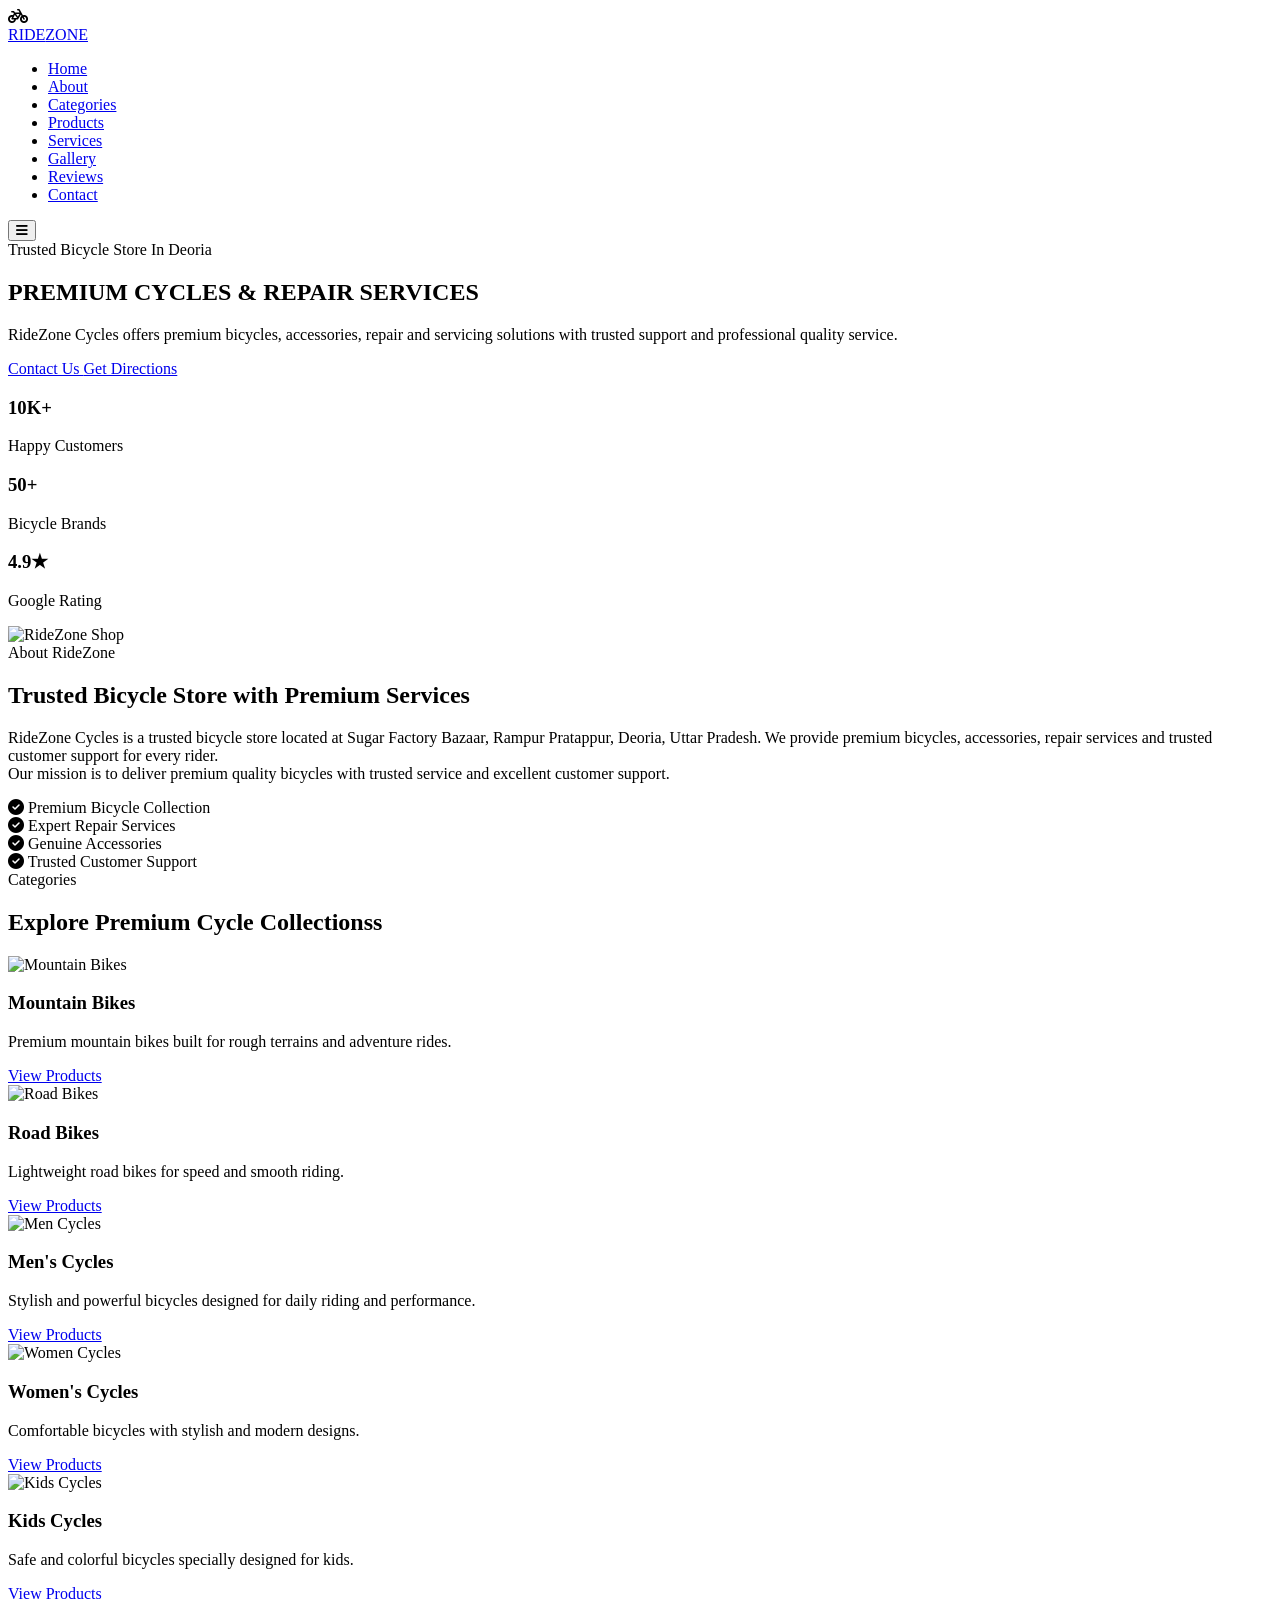
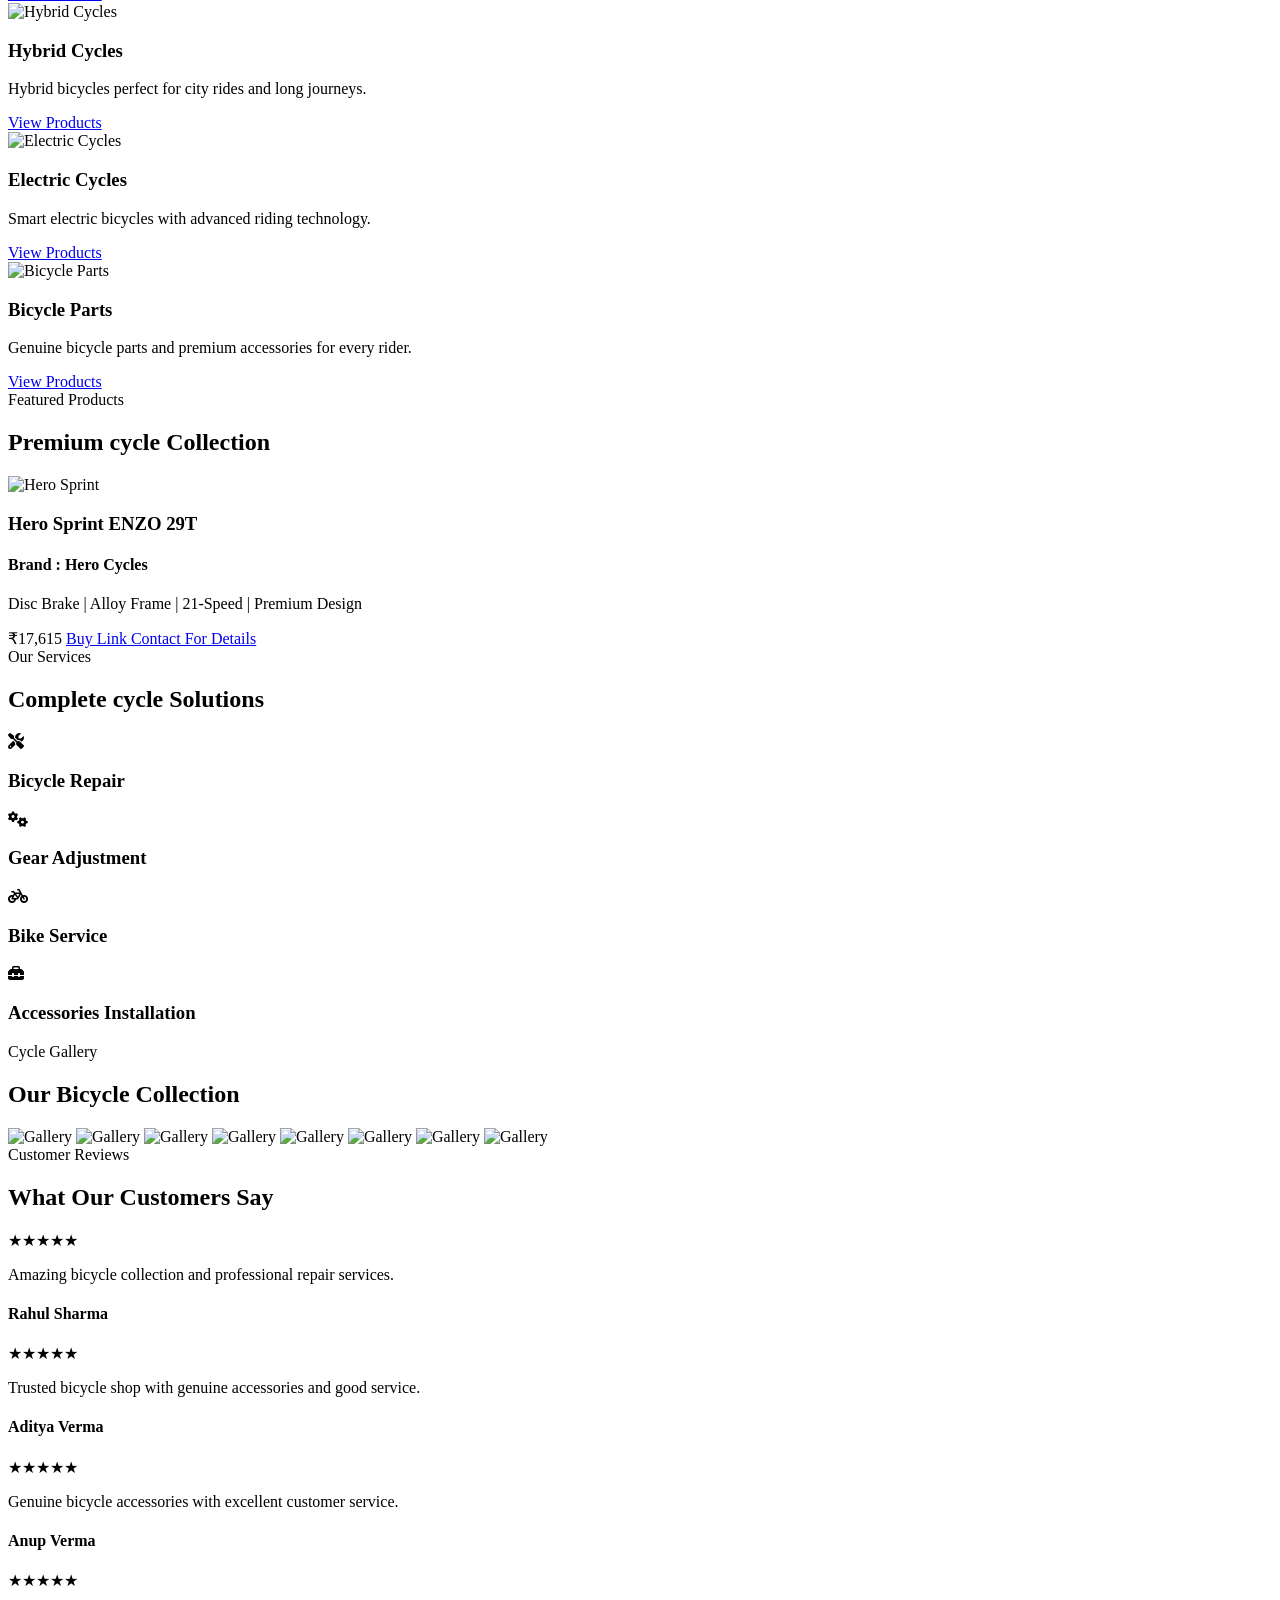
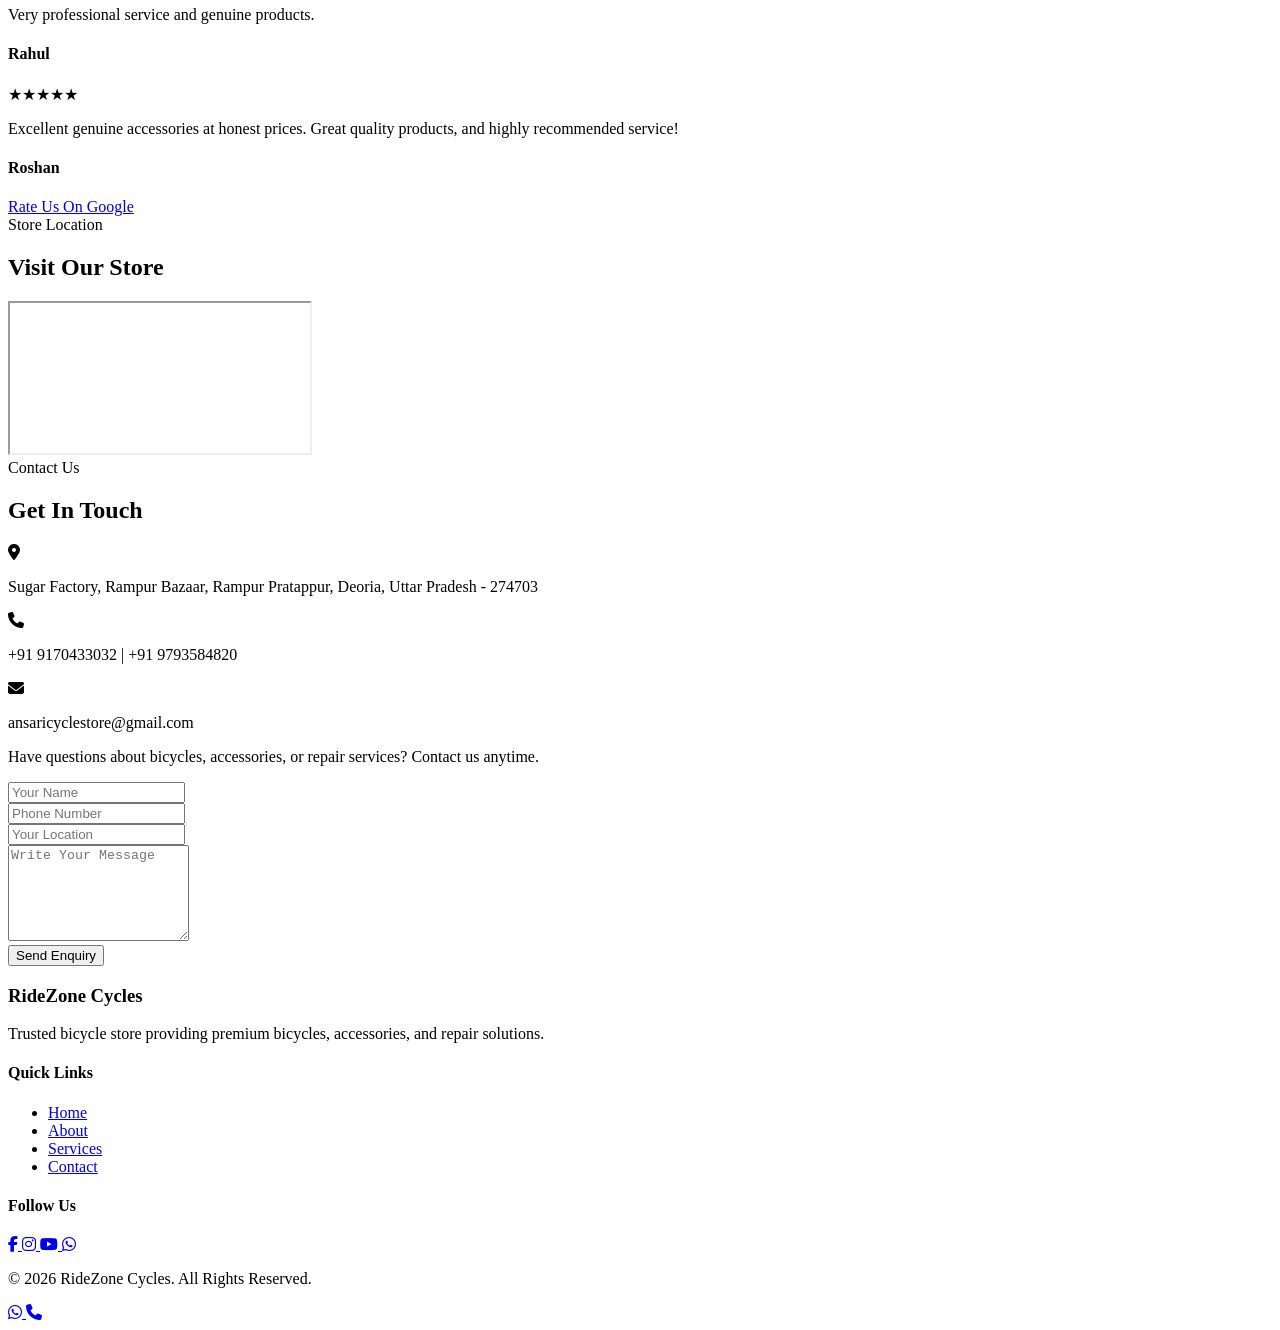
==== index.html @ 38f0a5c0 "Update index.html" ====
<!DOCTYPE html>
<html lang="en">

<head>

    <!-- =========================================
                    META TAGS
    ========================================== -->
    <meta charset="UTF-8">

    <meta name="viewport" content="width=device-width, initial-scale=1.0">

    <meta name="description"
        content="RideZone Cycles - Trusted Bicycle Store in Deoria providing premium bicycles, accessories, repairing and servicing solutions.">

    <meta name="keywords" content="Cycle Shop, Bicycle Store, Bicycle Repair, MTB, Road Bikes, Electric Cycles, Deoria">

    <title>
        RideZone Cycles | Trusted Bicycle Store
    </title>
    <link rel="icon" type="image/png" href="/assets/images/favicon-img/favicon.jpg">

    <!-- =========================================
                    GOOGLE FONT
    ========================================== -->
    <link rel="preconnect" href="https://fonts.googleapis.com">

    <link rel="preconnect" href="https://fonts.gstatic.com" crossorigin>

    <link href="https://fonts.googleapis.com/css2?family=Poppins:wght@300;400;500;600;700;800;900&display=swap"
        rel="stylesheet">

    <!-- =========================================
                    FONT AWESOME
    ========================================== -->
    <link rel="stylesheet" href="https://cdnjs.cloudflare.com/ajax/libs/font-awesome/6.6.0/css/all.min.css">

    <!-- =========================================
                    CSS FILE
    ========================================== -->
    <link rel="stylesheet" href="assets/style.css">

</head>

<body>

    <!-- =========================================
                    LOADER
    ========================================== -->
    <div class="loader">

        <div class="loader-bike">

            <i class="fa-solid fa-bicycle"></i>

        </div>

    </div>

    <!-- =========================================
                    HEADER
    ========================================== -->
    <header class="header">

        <div class="container header-container">

            <!-- LOGO -->
            <a href="#" class="logo">

                RIDE<span>ZONE</span>

            </a>

            <!-- NAVIGATION -->
            <nav class="nav">

                <ul>

                    <li>
                        <a href="#home" class="active-link">
                            Home
                        </a>
                    </li>

                    <li>
                        <a href="#about">
                            About
                        </a>
                    </li>

                    <li>
                        <a href="#categories">
                            Categories
                        </a>
                    </li>

                    <li>
                        <a href="#products">
                            Products
                        </a>
                    </li>

                    <li>
                        <a href="#services">
                            Services
                        </a>
                    </li>

                    <li>
                        <a href="#gallery">
                            Gallery
                        </a>
                    </li>

                    <li>
                        <a href="#reviews">
                            Reviews
                        </a>
                    </li>

                    <li>
                        <a href="#contact">
                            Contact
                        </a>
                    </li>

                </ul>

            </nav>

            <!-- MOBILE MENU -->
            <button class="menu-btn">

                <i class="fa-solid fa-bars"></i>

            </button>

        </div>

    </header>

    <!-- =========================================
                    HERO SECTION
    ========================================== -->
    <section id="home" class="hero">

        <div class="hero-overlay"></div>

        <div class="container hero-container">

            <!-- HERO CONTENT -->
            <div class="hero-content">

                <span class="hero-tag">

                    Trusted Bicycle Store In Deoria

                </span>

                <h1>

                    PREMIUM CYCLES & REPAIR SERVICES

                </h1>

                <p>

                    RideZone Cycles offers premium bicycles, accessories, repair and servicing solutions with trusted
                    support and professional quality service.

                </p>

                <div class="hero-buttons">

                    <!-- WHATSAPP -->
                    <a href="https://wa.me/919170433032" target="_blank" class="btn">

                        Contact Us

                    </a>

                    <!-- LOCATION -->
                    <a href="https://maps.app.goo.gl/8T4pMDnJjit8zRHe9?g_st=ac" target="_blank" class="btn-outline">

                        Get Directions

                    </a>

                </div>

                <!-- HERO STATS -->
                <div class="hero-stats">

                    <div class="stat-box">

                        <h3>10K+</h3>

                        <p>
                            Happy Customers
                        </p>

                    </div>

                    <div class="stat-box">

                        <h3>50+</h3>

                        <p>
                            Bicycle Brands
                        </p>

                    </div>

                    <div class="stat-box">

                        <h3>4.9★</h3>

                        <p>
                            Google Rating
                        </p>

                    </div>

                </div>

            </div>

            <!-- HERO IMAGE -->
            <!-- <div class="hero-image">

                <img src="assets/images/hero-img/hero-img-1.jpg" alt="Premium Bicycle">

            </div> -->

        </div>

    </section>

    <!-- =========================================
                    ABOUT SECTION
    ========================================== -->
    <section id="about" class="about">

        <div class="container about-container">

            <!-- IMAGE -->
            <div class="about-image">

                <img src="assets/images/about-img/about-img-3.jpg" alt="RideZone Shop">

            </div>

            <!-- CONTENT -->
            <div class="about-content">

                <span class="section-tag">

                    About RideZone

                </span>

                <h2>

                    Trusted Bicycle Store
                    with Premium Services

                </h2>

                <p>

                    RideZone Cycles is a trusted bicycle store located at Sugar Factory Bazaar, Rampur Pratappur,
                    Deoria, Uttar Pradesh. We provide premium bicycles, accessories, repair services and trusted
                    customer support for every rider.
                    <br>
                    Our mission is to deliver premium quality bicycles
                    with trusted service and excellent customer support.
                </p>

                <!-- FEATURES -->
                <div class="about-features">

                    <div class="feature-item">

                        <i class="fa-solid fa-circle-check"></i>

                        Premium Bicycle Collection

                    </div>

                    <div class="feature-item">

                        <i class="fa-solid fa-circle-check"></i>

                        Expert Repair Services

                    </div>

                    <div class="feature-item">

                        <i class="fa-solid fa-circle-check"></i>

                        Genuine Accessories

                    </div>

                    <div class="feature-item">

                        <i class="fa-solid fa-circle-check"></i>

                        Trusted Customer Support

                    </div>

                </div>

            </div>

        </div>

    </section>

    <!-- =========================================
                    CATEGORIES SECTION
    ========================================== -->
    <section id="categories" class="categories">

        <div class="container">

            <!-- SECTION HEADER -->
            <div class="section-header">

                <span class="section-tag">

                    Categories

                </span>

                <h2 class="section-title">

                    Explore Premium Cycle Collectionss

                </h2>

            </div>

            <!-- CATEGORY GRID -->
            <div class="category-grid">

                <!-- CATEGORY CARD -->
                <div class="category-card">

                    <img src="assets/images/categories-img/mountain-img.jpg" alt="Mountain Bikes">

                    <div class="category-content">

                        <h3>
                            Mountain Bikes
                        </h3>

                        <p>
                            Premium mountain bikes
                            built for rough terrains
                            and adventure rides.
                        </p>

                        <a href="assets/cotegories-html/mountain-bicycle.html" class="btn-small">

                            View Products

                        </a>

                    </div>

                </div>

                <!-- CATEGORY -->
                <div class="category-card">

                    <img src="assets/images/categories-img/road_bikes-img.jpg" alt="Road Bikes">

                    <div class="category-content">

                        <h3>
                            Road Bikes
                        </h3>

                        <p>
                            Lightweight road bikes
                            for speed and smooth
                            riding.
                        </p>

                        <a href="assets/cotegories-html/road-bicycle.html" class="btn-small">

                            View Products

                        </a>

                    </div>

                </div>

                <!-- CATEGORY -->
                <div class="category-card">

                    <img src="assets/images/categories-img/men's-img.jpg" alt="Men Cycles">

                    <div class="category-content">

                        <h3>
                            Men's Cycles
                        </h3>

                        <p>
                            Stylish and powerful
                            bicycles designed
                            for daily riding and performance.
                        </p>

                        <a href="assets/cotegories-html/men's-bicycle.html" class="btn-small">

                            View Products

                        </a>

                    </div>

                </div>

                <!-- CATEGORY -->
                <div class="category-card">

                    <img src="assets/images/categories-img/women's-img.jpg" alt="Women Cycles">

                    <div class="category-content">

                        <h3>
                            Women's Cycles
                        </h3>

                        <p>
                            Comfortable bicycles
                            with stylish and
                            modern designs.
                        </p>

                        <a href="assets/cotegories-html/women's-bicyle.html" class="btn-small">

                            View Products

                        </a>

                    </div>

                </div>

                <!-- CATEGORY -->
                <div class="category-card">

                    <img src="assets/images/categories-img/kid's-img.jpg" alt="Kids Cycles">

                    <div class="category-content">

                        <h3>
                            Kids Cycles
                        </h3>

                        <p>
                            Safe and colorful
                            bicycles specially
                            designed for kids.
                        </p>

                        <a href="assets/cotegories-html/kids-bicyle.html" class="btn-small">

                            View Products

                        </a>

                    </div>

                </div>

                <!-- CATEGORY -->
                <div class="category-card">

                    <img src="assets/images/categories-img/hybride-img.jpg" alt="Hybrid Cycles">

                    <div class="category-content">

                        <h3>
                            Hybrid Cycles
                        </h3>

                        <p>
                            Hybrid bicycles perfect
                            for city rides and
                            long journeys.
                        </p>

                        <a href="assets/cotegories-html/hybrid-bicycle.html" class="btn-small">

                            View Products

                        </a>

                    </div>

                </div>

                <!-- CATEGORY -->
                <div class="category-card">

                    <img src="assets/images/categories-img/electrice-img.png" alt="Electric Cycles">

                    <div class="category-content">

                        <h3>
                            Electric Cycles
                        </h3>

                        <p>
                            Smart electric bicycles
                            with advanced riding
                            technology.
                        </p>

                        <a href="assets/cotegories-html/electric-bicyle.html" class="btn-small">

                            View Products

                        </a>

                    </div>

                </div>

                <!-- CATEGORY -->
                <div class="category-card">

                    <img src="assets/images/categories-img/parts-img.jpg" alt="Bicycle Parts">

                    <div class="category-content">

                        <h3>
                            Bicycle Parts
                        </h3>

                        <p>
                            Genuine bicycle parts
                            and premium accessories
                            for every rider.
                        </p>

                        <a href="assets/cotegories-html/bicycle-parts.html" class="btn-small">

                            View Products

                        </a>

                    </div>

                </div>

            </div>

        </div>

    </section>

    <!-- =========================================
                    PRODUCTS SECTION
    ========================================== -->
    <section id="products" class="products">

        <div class="container">

            <div class="section-header">

                <span class="section-tag">

                    Featured Products

                </span>

                <h2 class="section-title">

                    Premium cycle Collection

                </h2>

            </div>

            <!-- PRODUCT GRID -->
            <div class="product-grid">

                <!-- PRODUCT -->
                <div class="product-card">

                    <img src="assets/images/featured-product-img/hero-img.jpg" alt="Hero Sprint">

                    <div class="product-content">

                        <h3>
                            Hero Sprint ENZO 29T
                        </h3>

                        <h4>
                            Brand :
                            Hero Cycles
                        </h4>

                        <p>

                            Disc Brake |
                            Alloy Frame |
                            21-Speed |
                            Premium Design

                        </p>

                        <span class="price">

                            ₹17,615

                        </span>

                        <a href="https://amzn.in/d/05osGWiR" target="_blank" class="btn-small">

                            Buy Link

                        </a>
                        <a href="https://wa.me/919170433032" target="_blank" class="btn-small">

                            Contact For Details

                        </a>

                    </div>

                </div>

            </div>

        </div>

    </section>

    <!-- =========================================
                    SERVICES SECTION
    ========================================== -->
    <section id="services" class="services">

        <div class="container">

            <div class="section-header">

                <span class="section-tag">

                    Our Services

                </span>

                <h2 class="section-title">

                    Complete cycle Solutions

                </h2>

            </div>

            <!-- SERVICES GRID -->
            <div class="services-grid">

                <div class="service-card">

                    <i class="fa-solid fa-screwdriver-wrench"></i>

                    <h3>
                        Bicycle Repair
                    </h3>

                </div>

                <div class="service-card">

                    <i class="fa-solid fa-gears"></i>

                    <h3>
                        Gear Adjustment
                    </h3>

                </div>

                <div class="service-card">

                    <i class="fa-solid fa-bicycle"></i>

                    <h3>
                        Bike Service
                    </h3>

                </div>

                <div class="service-card">

                    <i class="fa-solid fa-toolbox"></i>

                    <h3>
                        Accessories Installation
                    </h3>

                </div>

            </div>

        </div>

    </section>

    <!-- =========================================
                    GALLERY SECTION
    ========================================== -->
    <section id="gallery" class="gallery">

        <div class="container">

            <div class="section-header">

                <span class="section-tag">

                    Cycle Gallery

                </span>

                <h2 class="section-title">

                    Our Bicycle Collection

                </h2>

            </div>

            <div class="gallery-grid">

                <img src="assets/images/our-gallery-img/hero-img.jpg" alt="Gallery">

                <img src="assets/images/our-gallery-img/avon-2.jpg" alt="Gallery">
                <img src="assets/images/our-gallery-img/avon-3.jpg" alt="Gallery">

                <img src="assets/images/our-gallery-img/old-1-img.jpg" alt="Gallery">

                <img src="assets/images/our-gallery-img/old-2.jpg" alt="Gallery">
                <img src="assets/images/our-gallery-img/kids-img.jpg" alt="Gallery">

                <img src="assets/images/our-gallery-img/road-img.jpg" alt="Gallery">

                <img src="assets/images/our-gallery-img/city-bike-img.jpg" alt="Gallery">


            </div>

        </div>

    </section>

    <!-- =========================================
                    REVIEWS SECTION
    ========================================== -->
    <section id="reviews" class="reviews">

        <div class="container">

            <div class="section-header">

                <span class="section-tag">

                    Customer Reviews

                </span>

                <h2 class="section-title">

                    What Our Customers Say

                </h2>

            </div>

            <div class="review-grid">

                <div class="review-card">

                    <div class="stars">
                        ★★★★★
                    </div>

                    <p>

                        Amazing bicycle collection
                        and professional repair
                        services.

                    </p>

                    <h4>
                        Rahul Sharma
                    </h4>

                </div>

                <div class="review-card">

                    <div class="stars">
                        ★★★★★
                    </div>

                    <p>

                        Trusted bicycle shop with
                        genuine accessories
                        and good service.

                    </p>

                    <h4>
                        Aditya Verma
                    </h4>

                </div>
                <div class="review-card">

                    <div class="stars">
                        ★★★★★
                    </div>

                    <p>

                        Genuine bicycle accessories
                        with excellent customer service.

                    </p>

                    <h4>
                        Anup Verma
                    </h4>

                </div>
                <div class="review-card">

                    <div class="stars">
                        ★★★★★
                    </div>

                    <p>

                        Very professional service and genuine products.

                    </p>

                    <h4>
                        Rahul
                    </h4>

                </div>
                <div class="review-card">

                    <div class="stars">
                        ★★★★★
                    </div>

                    <p>

                        Excellent genuine accessories at honest prices. Great quality products, and highly
                        recommended service!
                    </p>

                    <h4>
                        Roshan
                    </h4>

                </div>

            </div>

            <!-- REVIEW BUTTON -->
            <div class="review-btn">

                <a href="https://maps.app.goo.gl/8T4pMDnJjit8zRHe9?g_st=ac" target="_blank" class="btn">

                    Rate Us On Google

                </a>

            </div>

        </div>

    </section>

    <!-- =========================================
                    MAP SECTION
    ========================================== -->
    <section class="map-section">

        <div class="container">

            <div class="section-header">

                <span class="section-tag">

                    Store Location

                </span>

                <h2 class="section-title">

                    Visit Our Store

                </h2>

            </div>

            <div class="map-container">

                <iframe src="https://www.google.com/maps?q=Rampur+Pratapur+Deoria&output=embed" allowfullscreen=""
                    loading="lazy">
                </iframe>

            </div>

        </div>

    </section>

    <!-- =========================================
                    CONTACT SECTION
    ========================================== -->
    <section id="contact" class="contact">

        <div class="container contact-container">

            <!-- CONTACT INFO -->
            <div class="contact-info">

                <span class="section-tag">

                    Contact Us

                </span>

                <h2>

                    Get In Touch

                </h2>

                <div class="info-box">

                    <i class="fa-solid fa-location-dot"></i>

                    <p>

                        Sugar Factory, Rampur Bazaar,
                        Rampur Pratappur,
                        Deoria,
                        Uttar Pradesh - 274703

                    </p>

                </div>

                <div class="info-box">

                    <i class="fa-solid fa-phone"></i>

                    <p>

                        +91 9170433032 | +91 9793584820

                    </p>

                </div>

                <div class="info-box">

                    <i class="fa-solid fa-envelope"></i>

                    <p>

                        ansaricyclestore@gmail.com

                    </p>

                </div>
                <p>Have questions about bicycles, accessories, or repair services? Contact us anytime.</p>

            </div>

            <!-- CONTACT FORM -->
            <div class="contact-form">

                <form id="whatsappForm">

                    <div class="form-group">

                        <input type="text" id="name" placeholder="Your Name" required>

                    </div>

                    <div class="form-group">

                        <input type="text" id="phone" placeholder="Phone Number" required>

                    </div>
                    <div class="form-group">

                        <input type="text" id="address" placeholder="Your Location" required>

                    </div>

                    <div class="form-group">

                        <textarea id="message" rows="6" placeholder="Write Your Message"></textarea>

                    </div>

                    <button type="submit" class="btn">

                        Send Enquiry

                    </button>

                </form>

            </div>

        </div>

    </section>

    <!-- =========================================
                    FOOTER
    ========================================== -->
    <footer class="footer">

        <div class="container footer-container">

            <!-- FOOTER BOX -->
            <div class="footer-box">

                <h3>

                    RideZone Cycles

                </h3>

                <p>

                    Trusted bicycle store providing
                    premium bicycles, accessories,
                    and repair solutions.

                </p>

            </div>

            <!-- FOOTER LINKS -->
            <div class="footer-box">

                <h4>

                    Quick Links

                </h4>

                <ul>

                    <li>
                        <a href="#home">
                            Home
                        </a>
                    </li>

                    <li>
                        <a href="#about">
                            About
                        </a>
                    </li>

                    <li>
                        <a href="#services">
                            Services
                        </a>
                    </li>

                    <li>
                        <a href="#contact">
                            Contact
                        </a>
                    </li>

                </ul>

            </div>

            <!-- SOCIAL -->
            <div class="footer-box">

                <h4>

                    Follow Us

                </h4>

                <div class="footer-social">

                    <a href="#">
                        <i class="fa-brands fa-facebook-f"></i>
                    </a>

                    <a href="#">
                        <i class="fa-brands fa-instagram"></i>
                    </a>

                    <a href="#">
                        <i class="fa-brands fa-youtube"></i>
                    </a>

                    <a href="#">
                        <i class="fa-brands fa-whatsapp"></i>
                    </a>

                </div>

            </div>

        </div>

        <!-- COPYRIGHT -->
        <div class="copyright">

            <p>

                © 2026 RideZone Cycles.
                All Rights Reserved.

            </p>

        </div>

    </footer>

    <!-- =========================================
                    WHATSAPP FLOAT
    ========================================== -->
    <a href="https://wa.me/919170433032" target="_blank" class="whatsapp-float">

        <i class="fa-brands fa-whatsapp"></i>

    </a>

    <!-- =========================================
                    CALL FLOAT
    ========================================== -->
    <a href="tel:+919170433032" class="call-float">

        <i class="fa-solid fa-phone"></i>

    </a>

    <!-- =========================================
                    JS FILE
    ========================================== -->
    <script src="assets/script.js"></script>

</body>

</html>
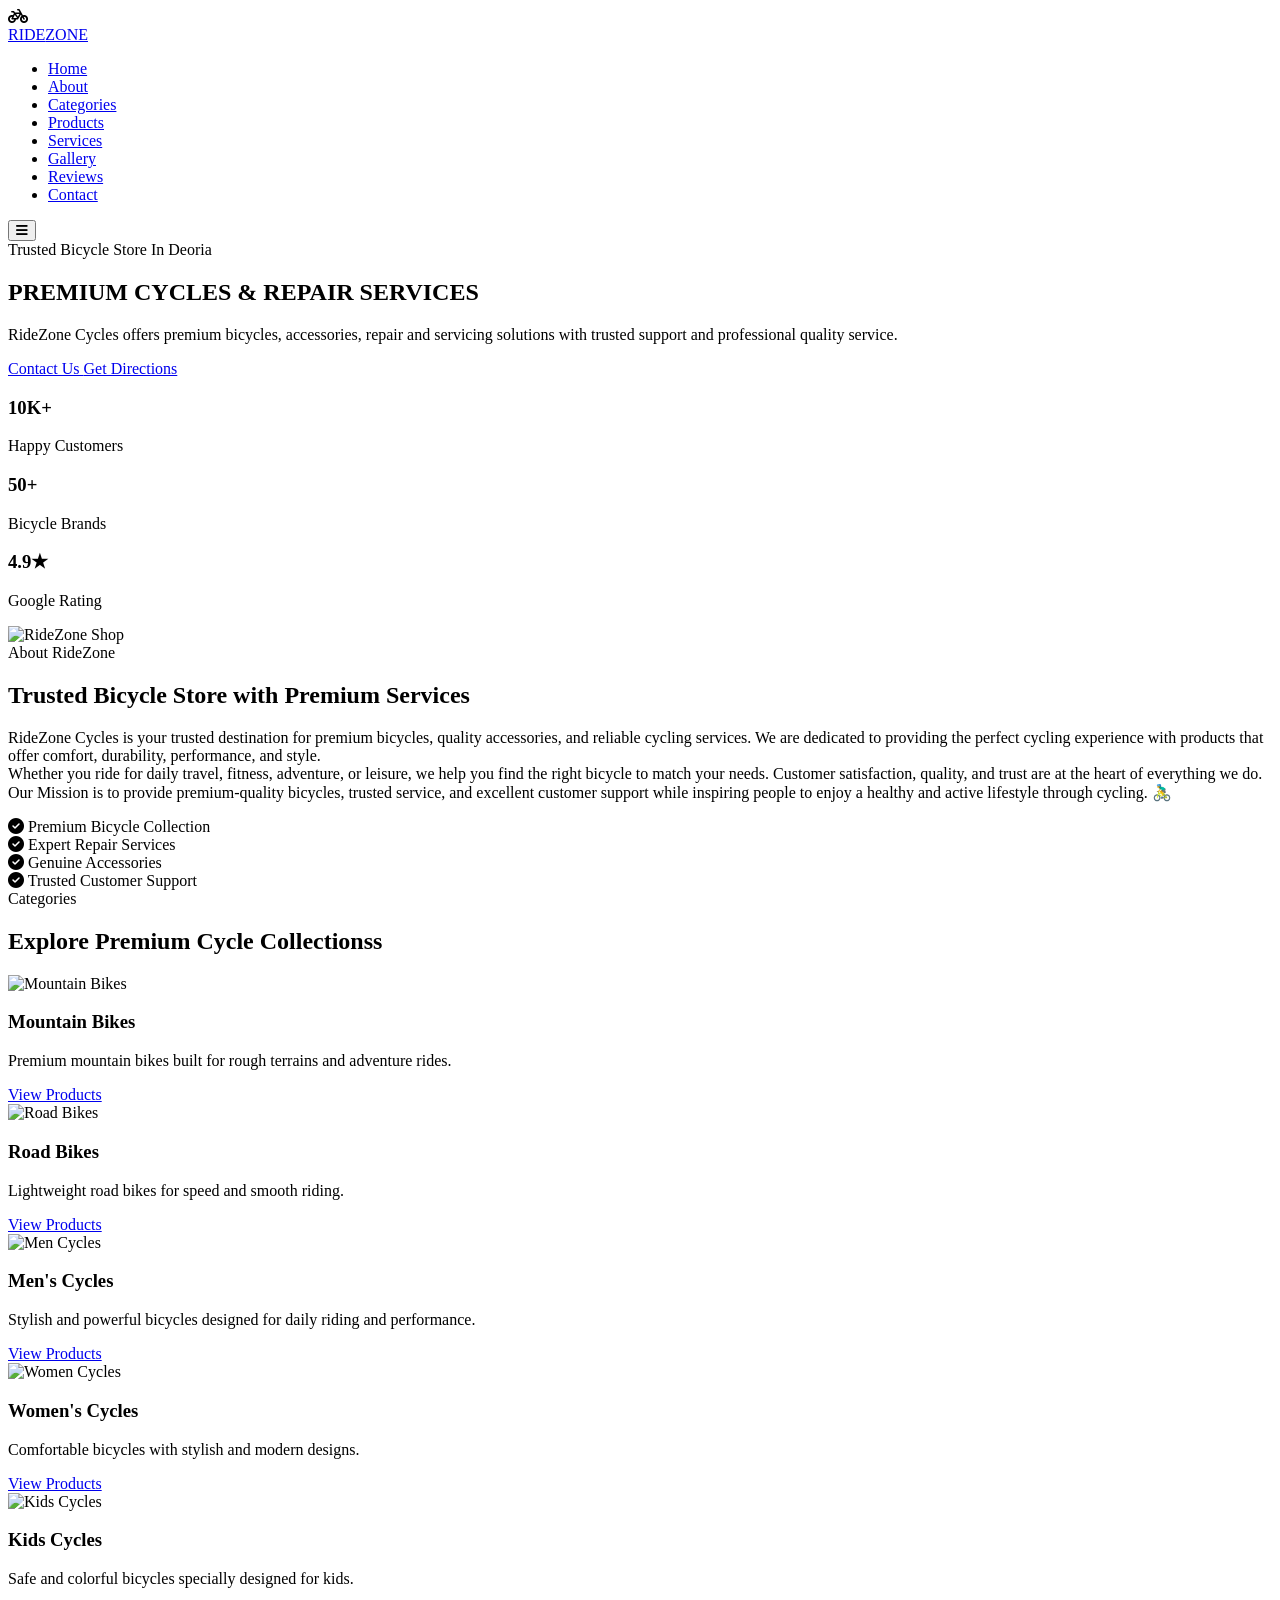
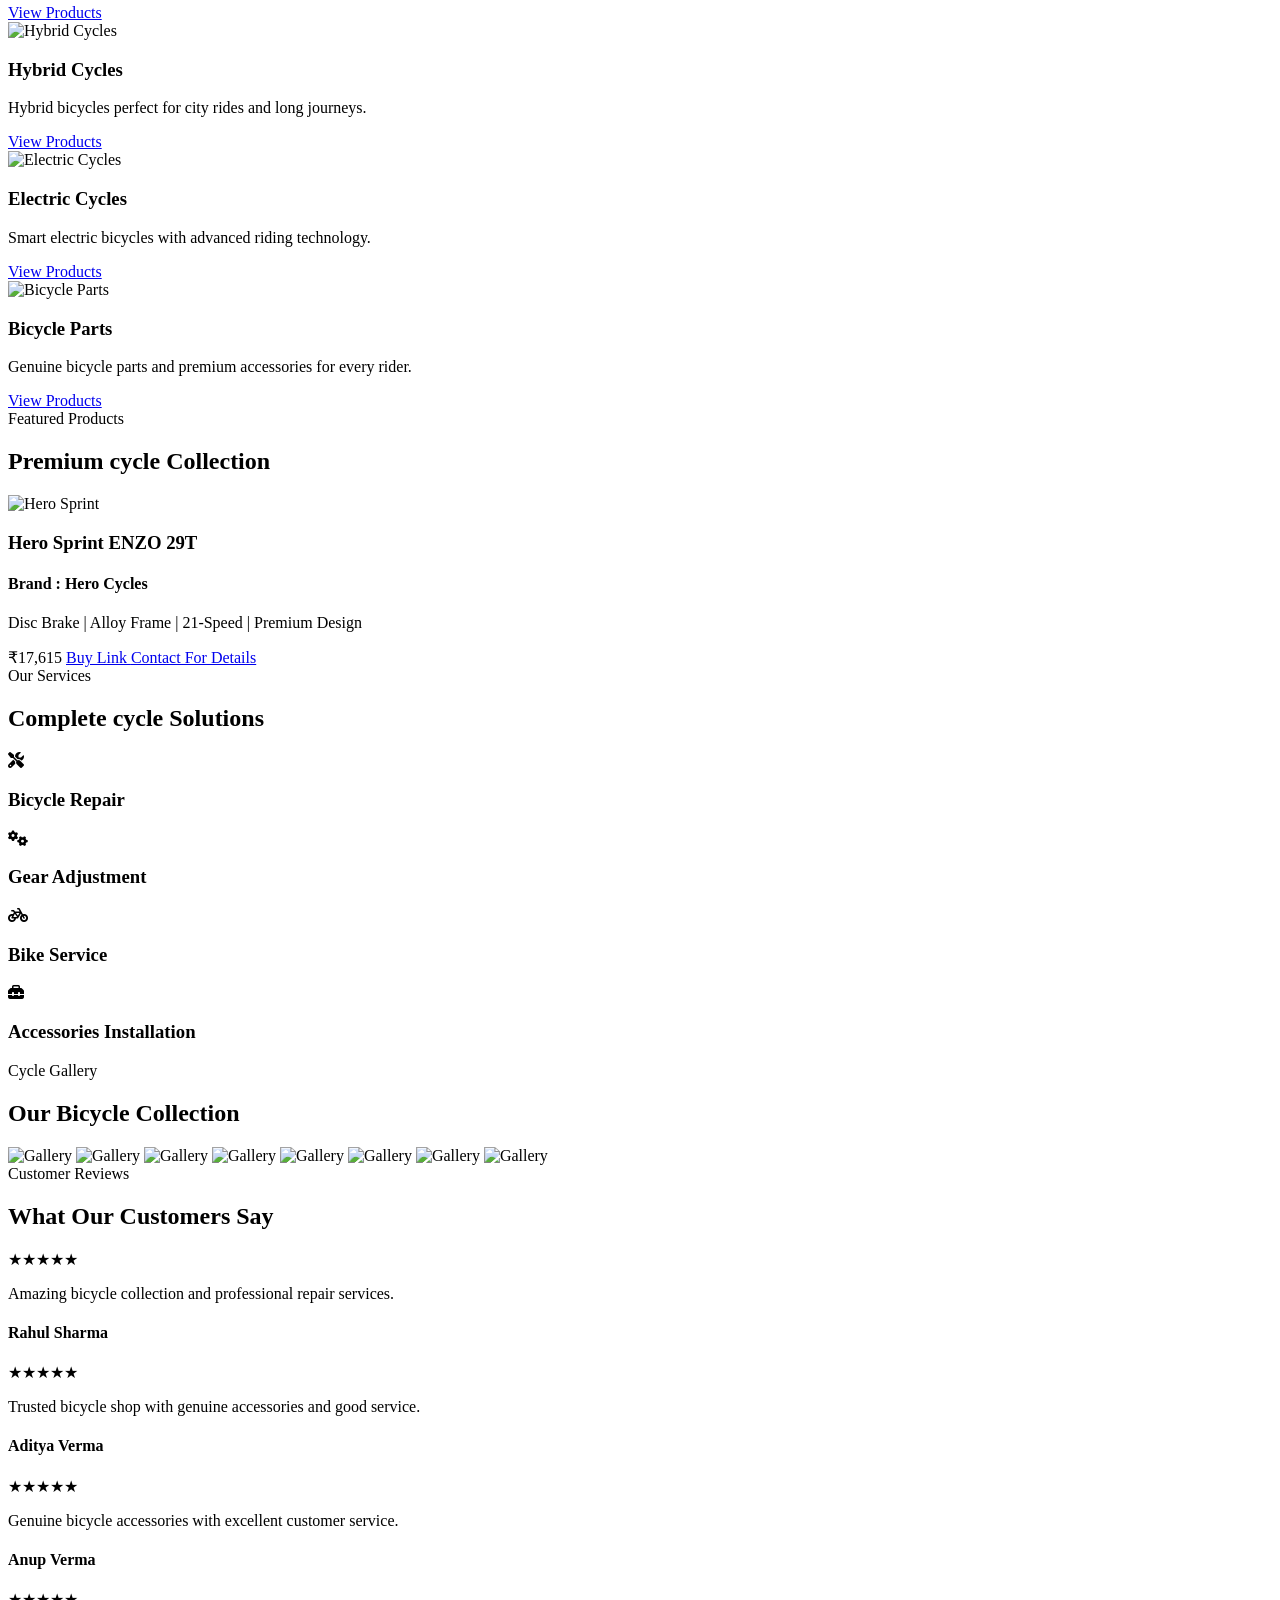
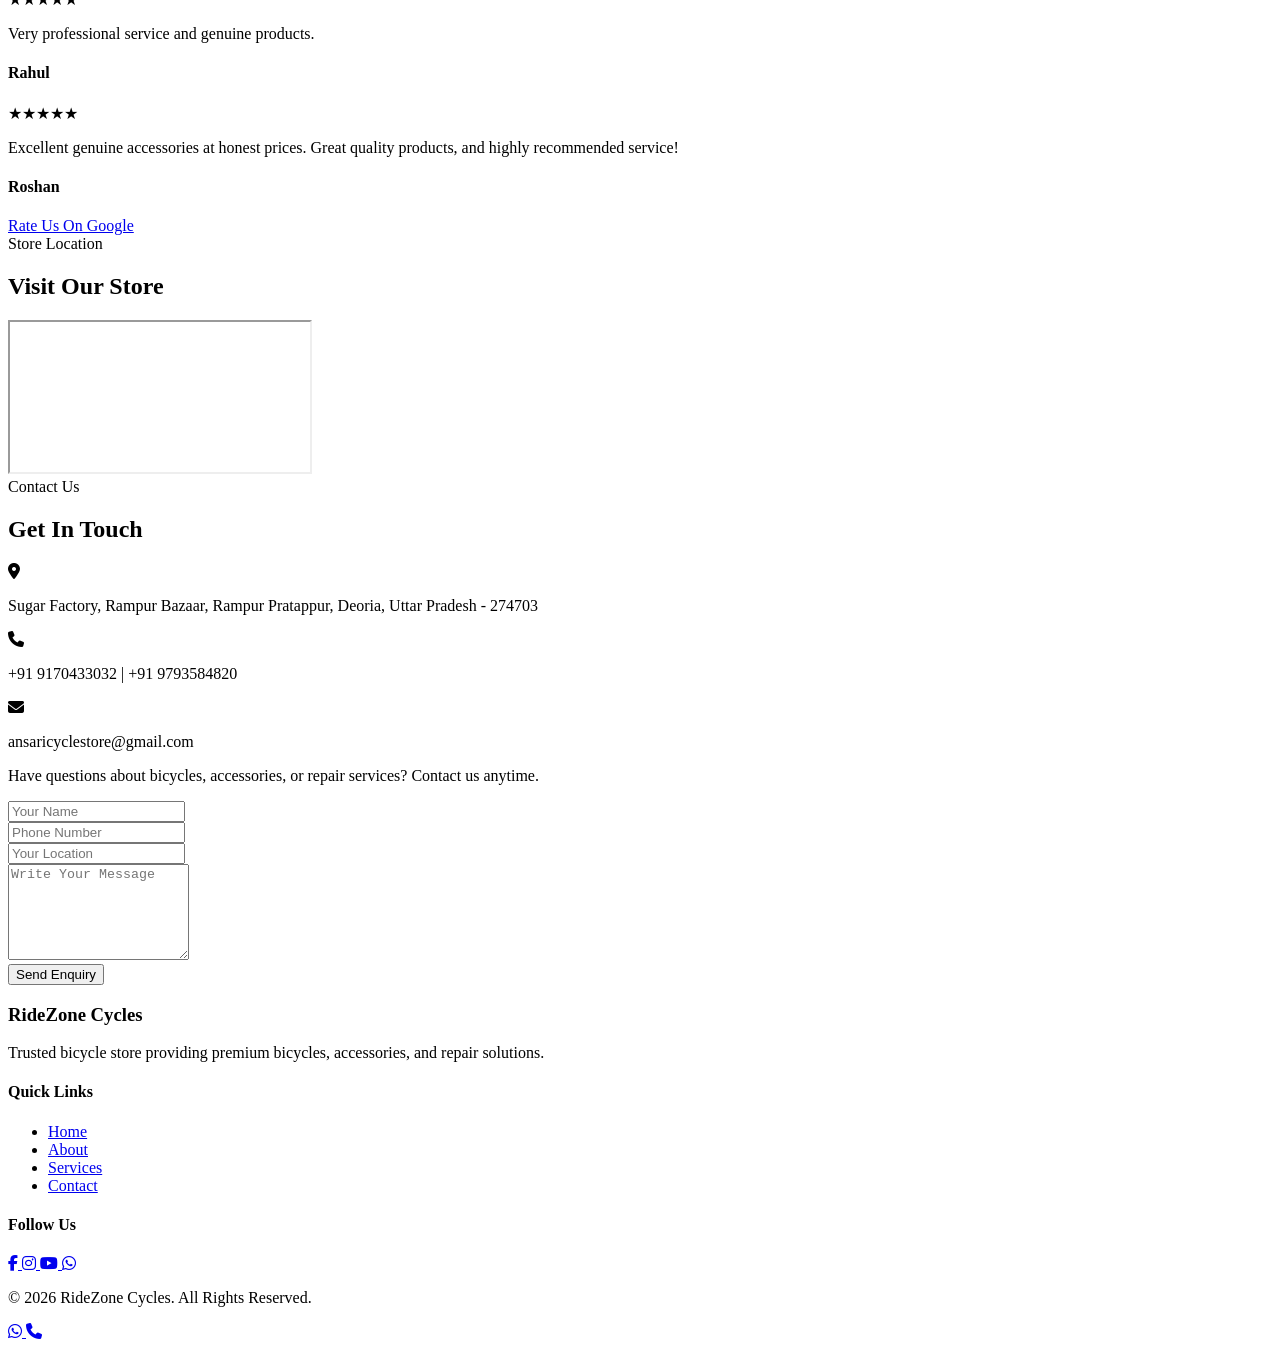
==== commit ce6f90ba: "Update index.html" ====
--- a/index.html
+++ b/index.html
@@ -267,13 +267,13 @@
                 </h2>
 
                 <p>
-
-                    RideZone Cycles is a trusted bicycle store located at Sugar Factory Bazaar, Rampur Pratappur,
-                    Deoria, Uttar Pradesh. We provide premium bicycles, accessories, repair services and trusted
-                    customer support for every rider.
+RideZone Cycles is your trusted destination for premium bicycles, quality accessories, and reliable cycling services. We are dedicated to providing the perfect cycling experience with products that offer comfort, durability, performance, and style.
+ <br>
+Whether you ride for daily travel, fitness, adventure, or leisure, we help you find the right bicycle to match your needs. Customer satisfaction, quality, and trust are at the heart of everything we do.
+
+
                     <br>
-                    Our mission is to deliver premium quality bicycles
-                    with trusted service and excellent customer support.
+              Our Mission is to provide premium-quality bicycles, trusted service, and excellent customer support while inspiring people to enjoy a healthy and active lifestyle through cycling. 🚴‍♂️
                 </p>
 
                 <!-- FEATURES -->
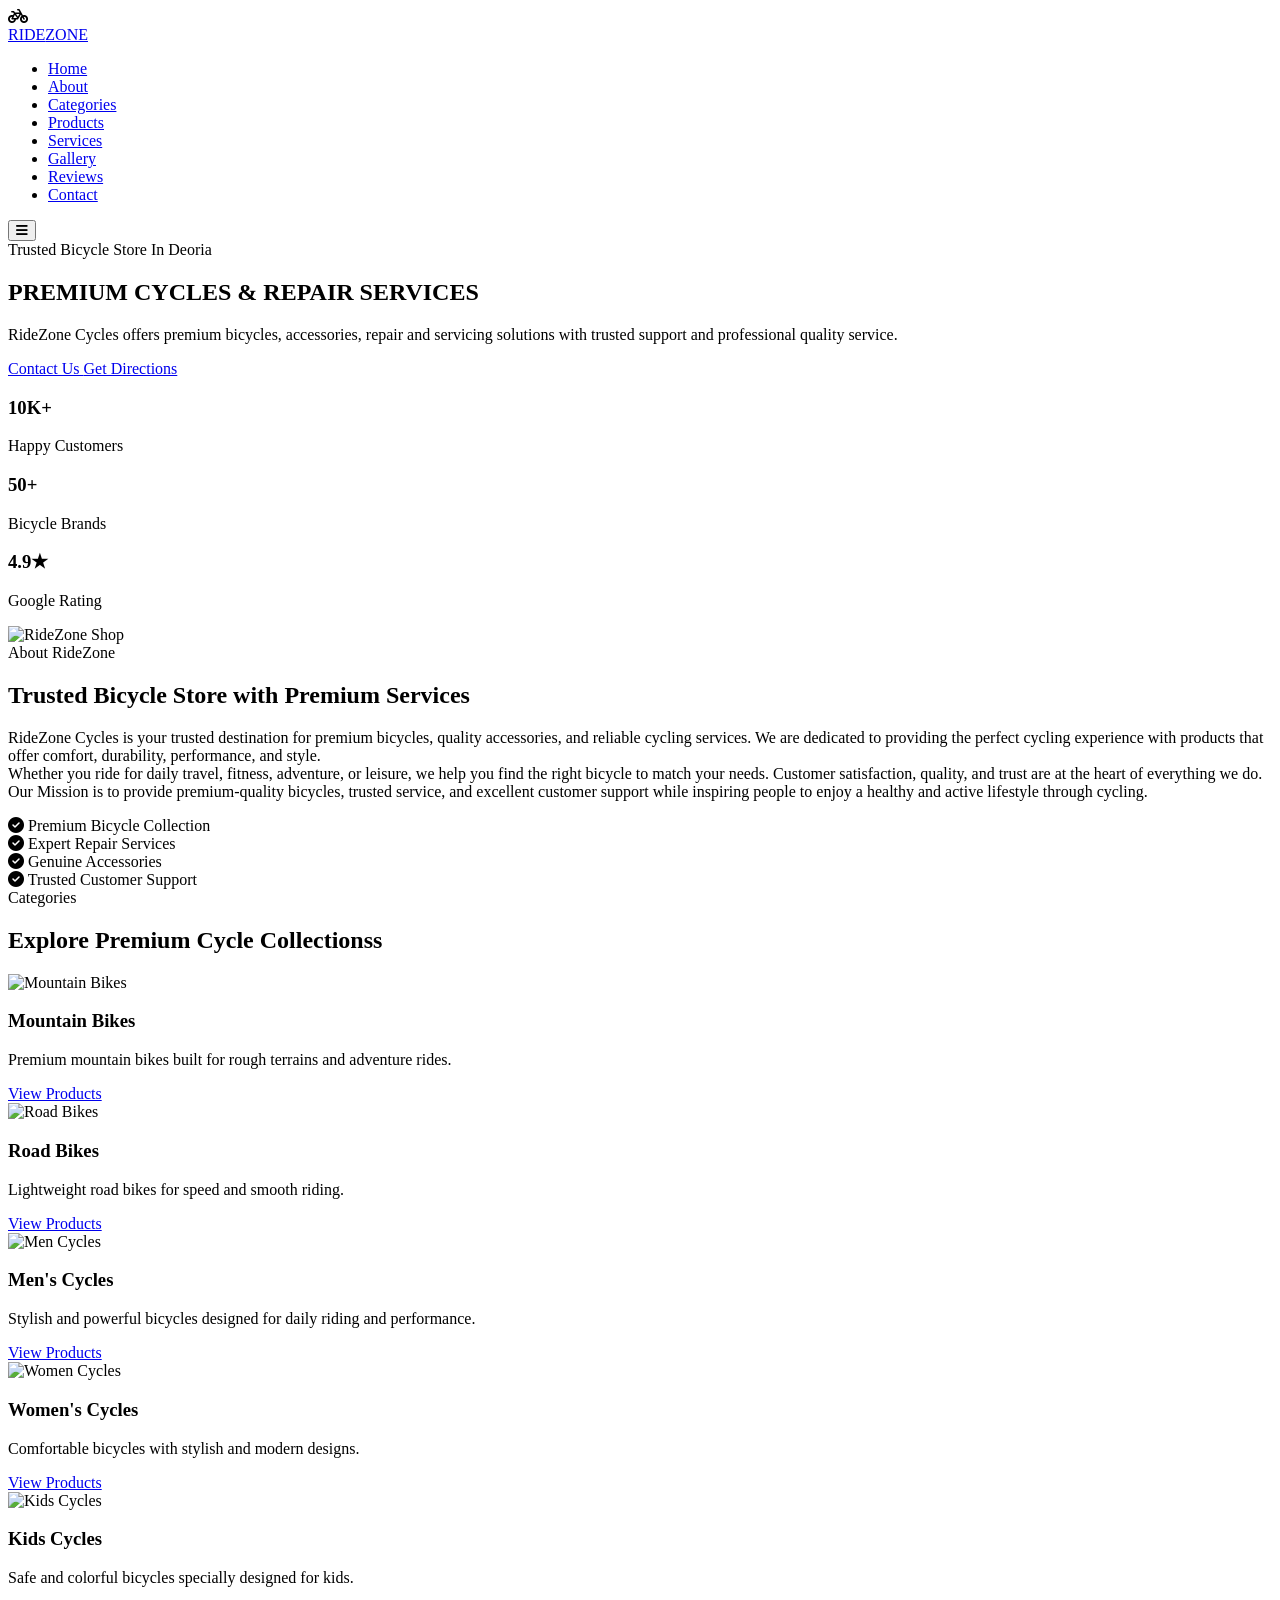
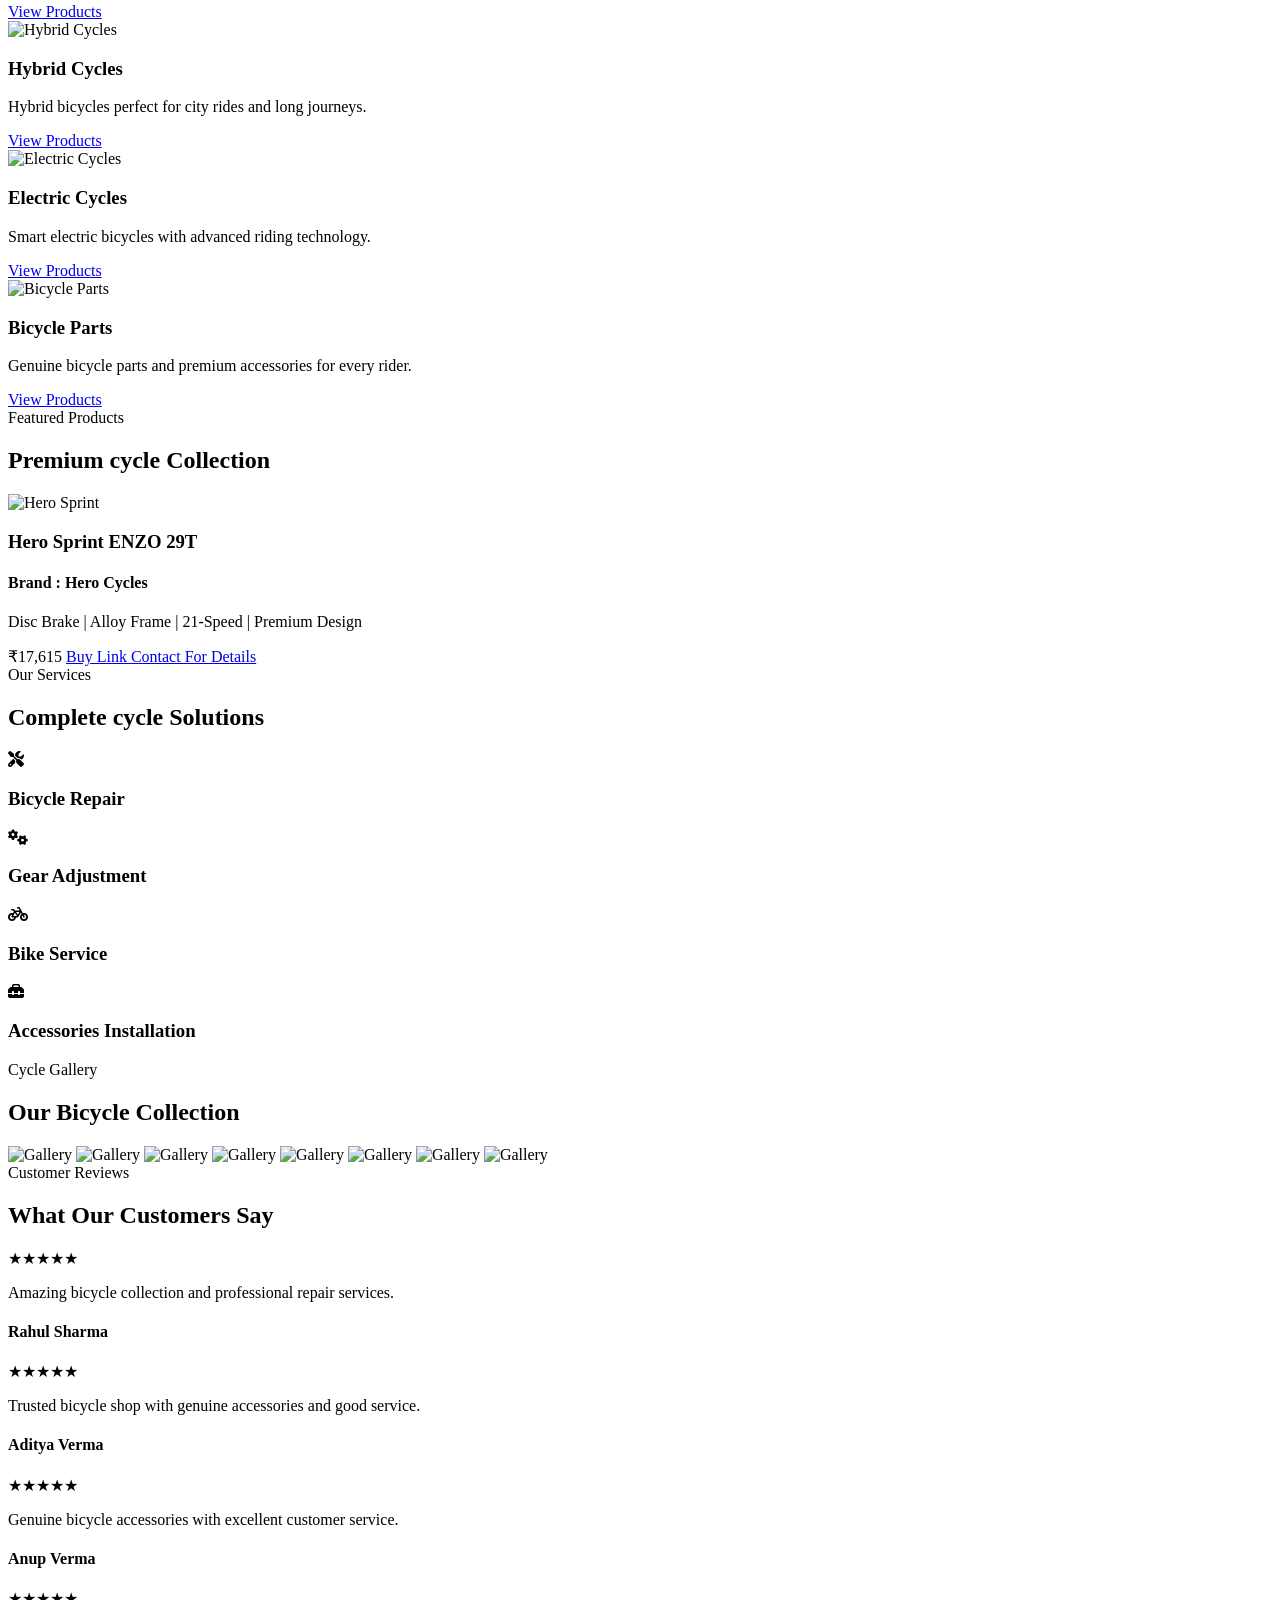
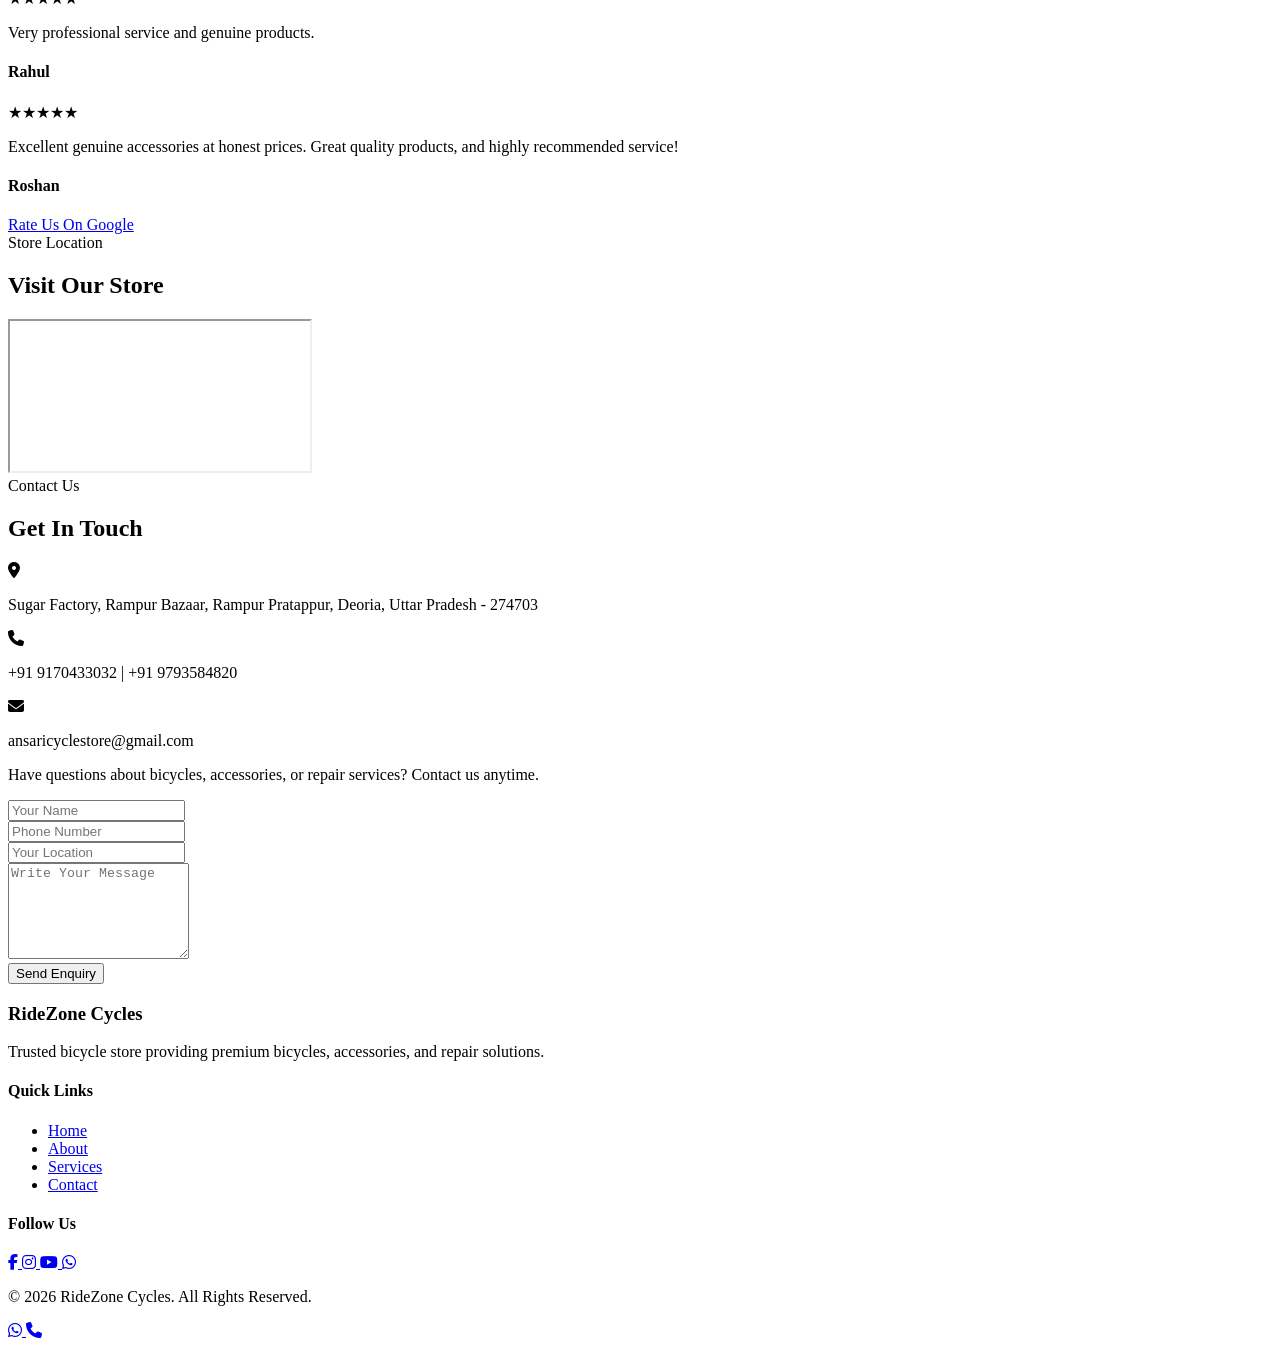
==== commit 32edbbfd: "Update index.html" ====
--- a/index.html
+++ b/index.html
@@ -271,9 +271,8 @@
  <br>
 Whether you ride for daily travel, fitness, adventure, or leisure, we help you find the right bicycle to match your needs. Customer satisfaction, quality, and trust are at the heart of everything we do.
 
-
                     <br>
-              Our Mission is to provide premium-quality bicycles, trusted service, and excellent customer support while inspiring people to enjoy a healthy and active lifestyle through cycling. 🚴‍♂️
+              Our Mission is to provide premium-quality bicycles, trusted service, and excellent customer support while inspiring people to enjoy a healthy and active lifestyle through cycling.
                 </p>
 
                 <!-- FEATURES -->
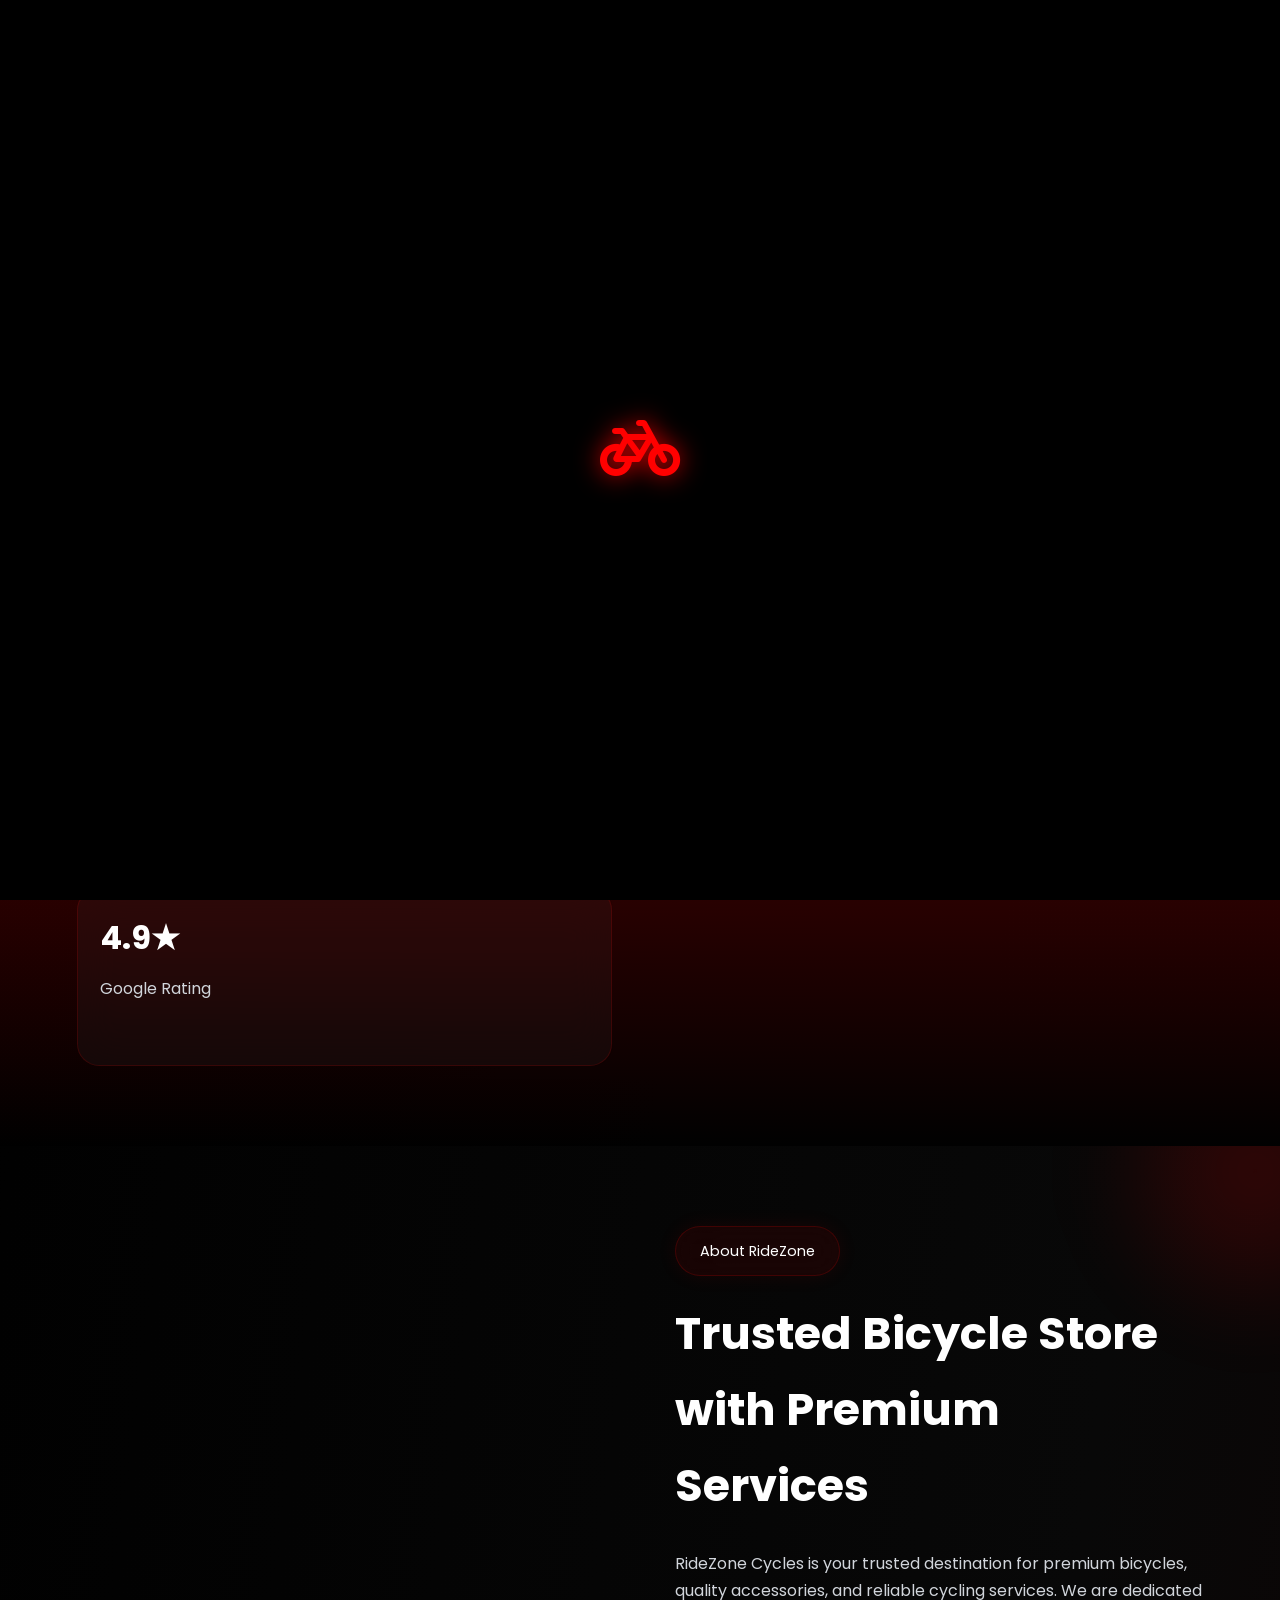
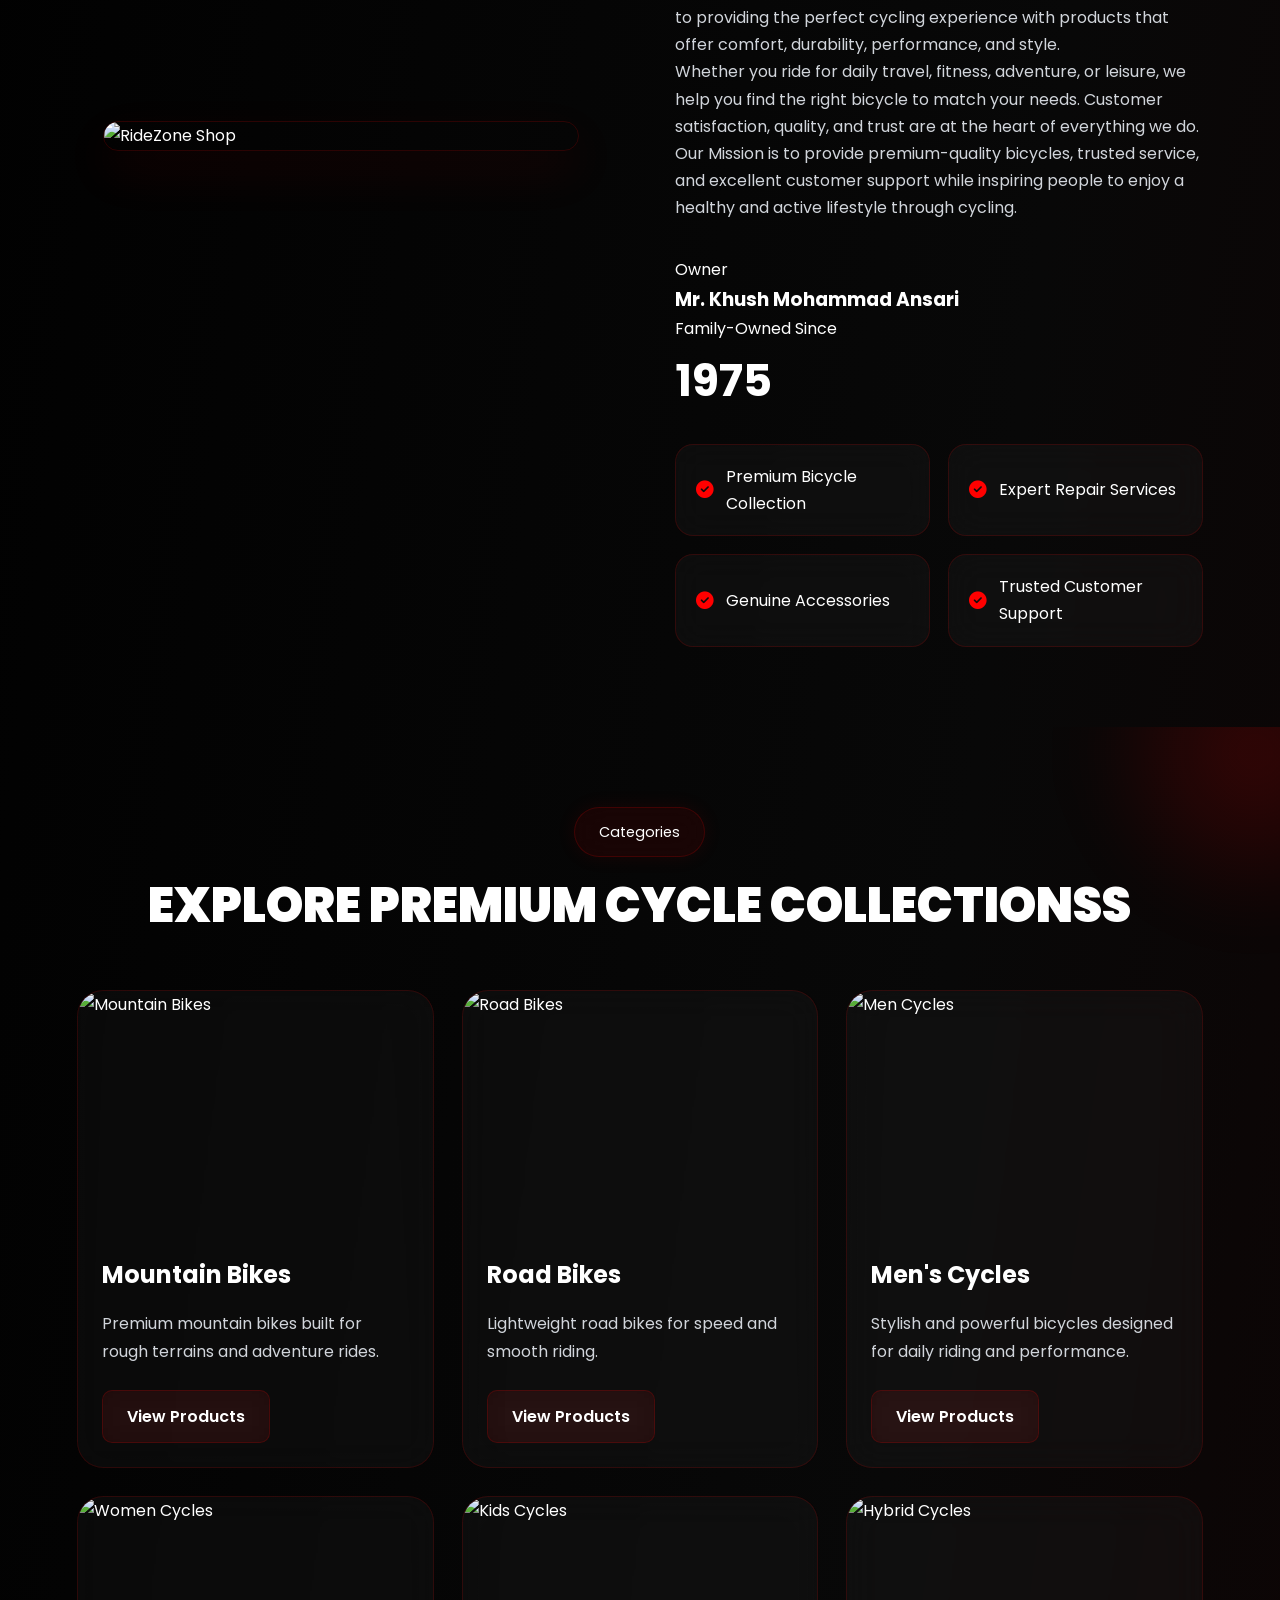
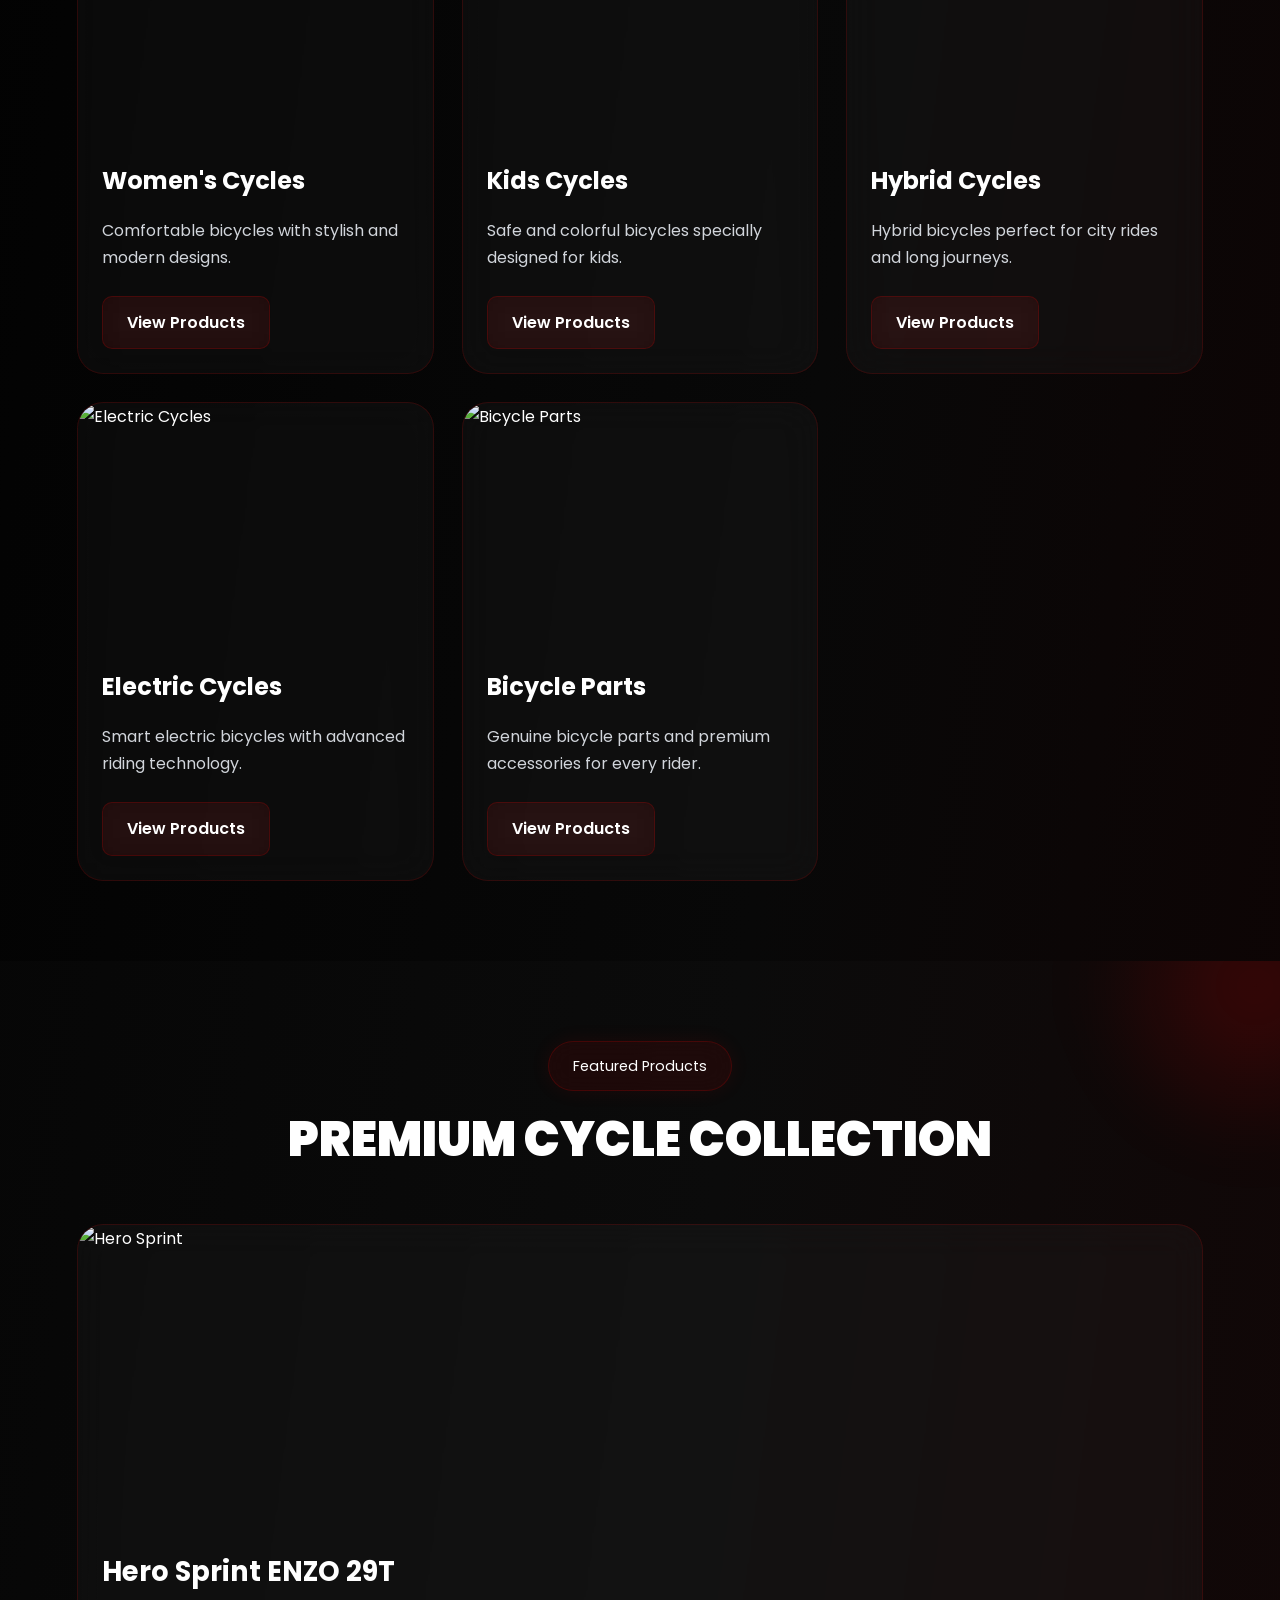
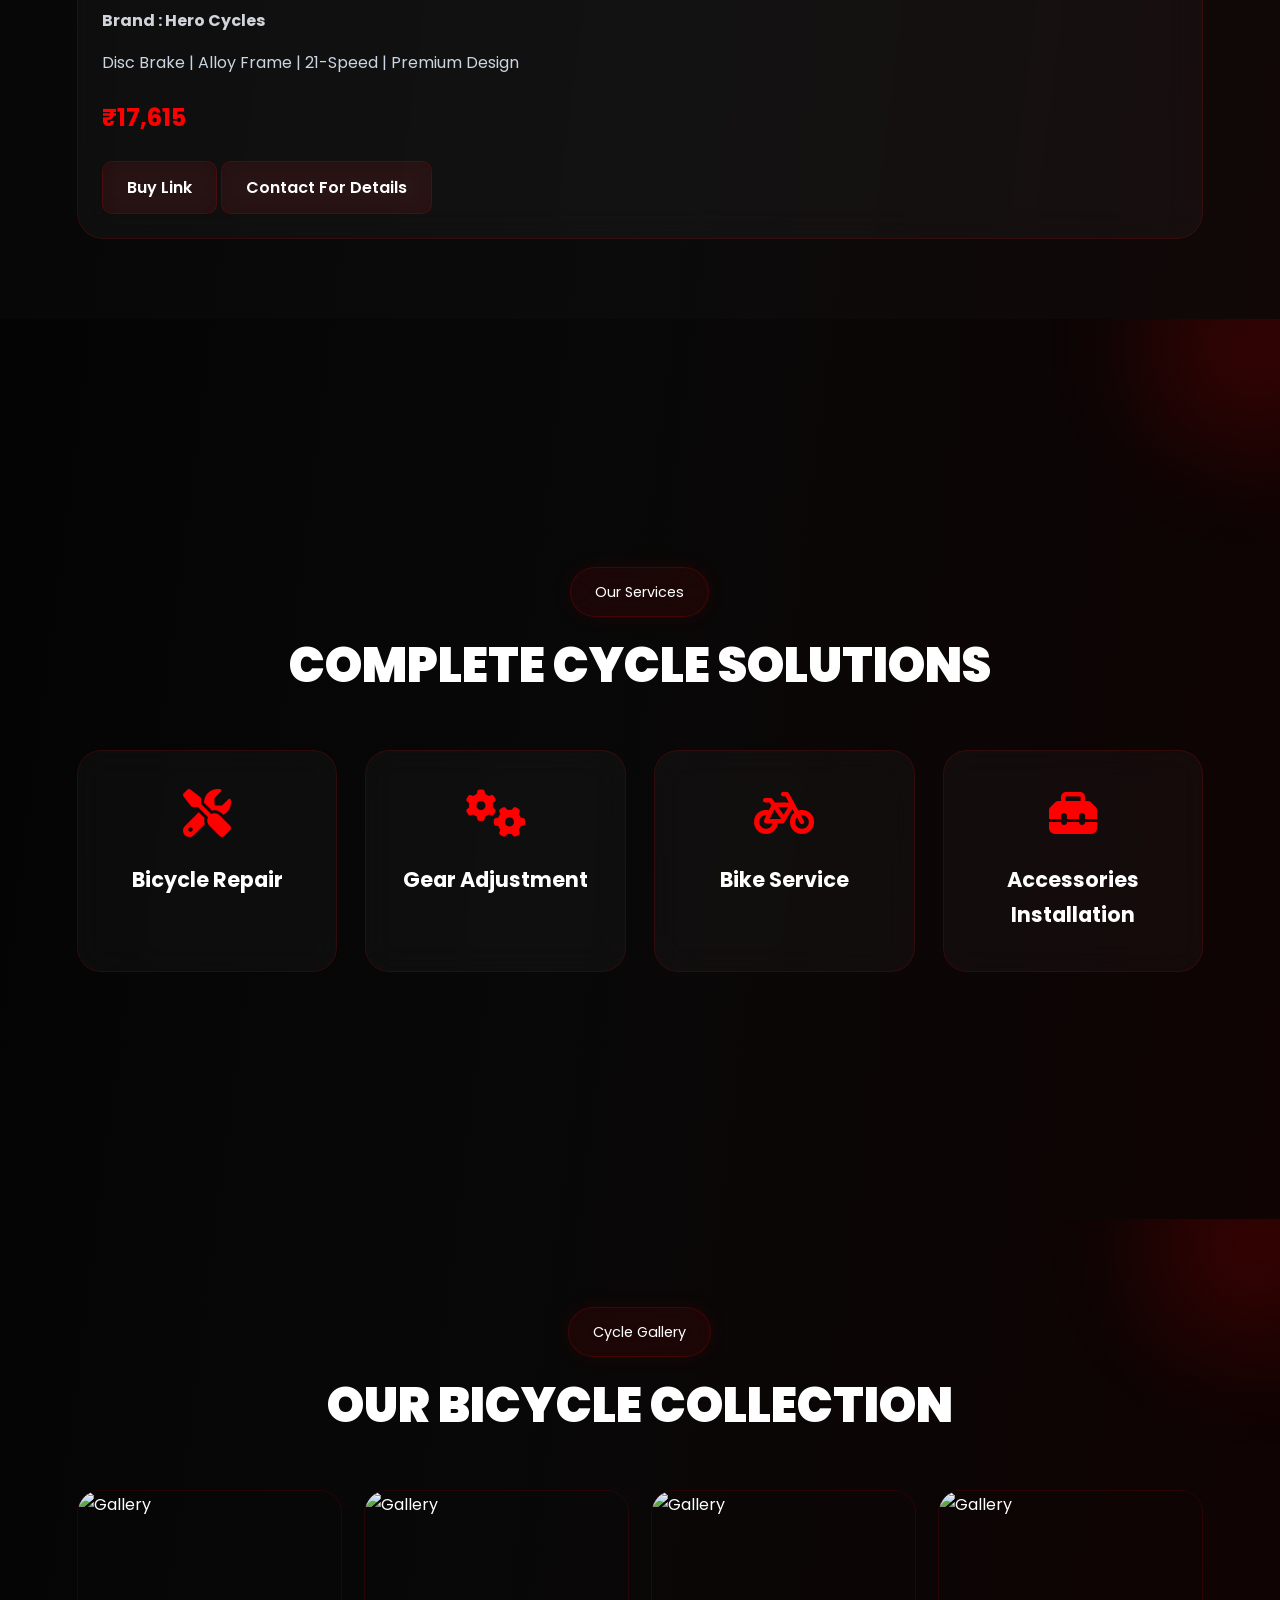
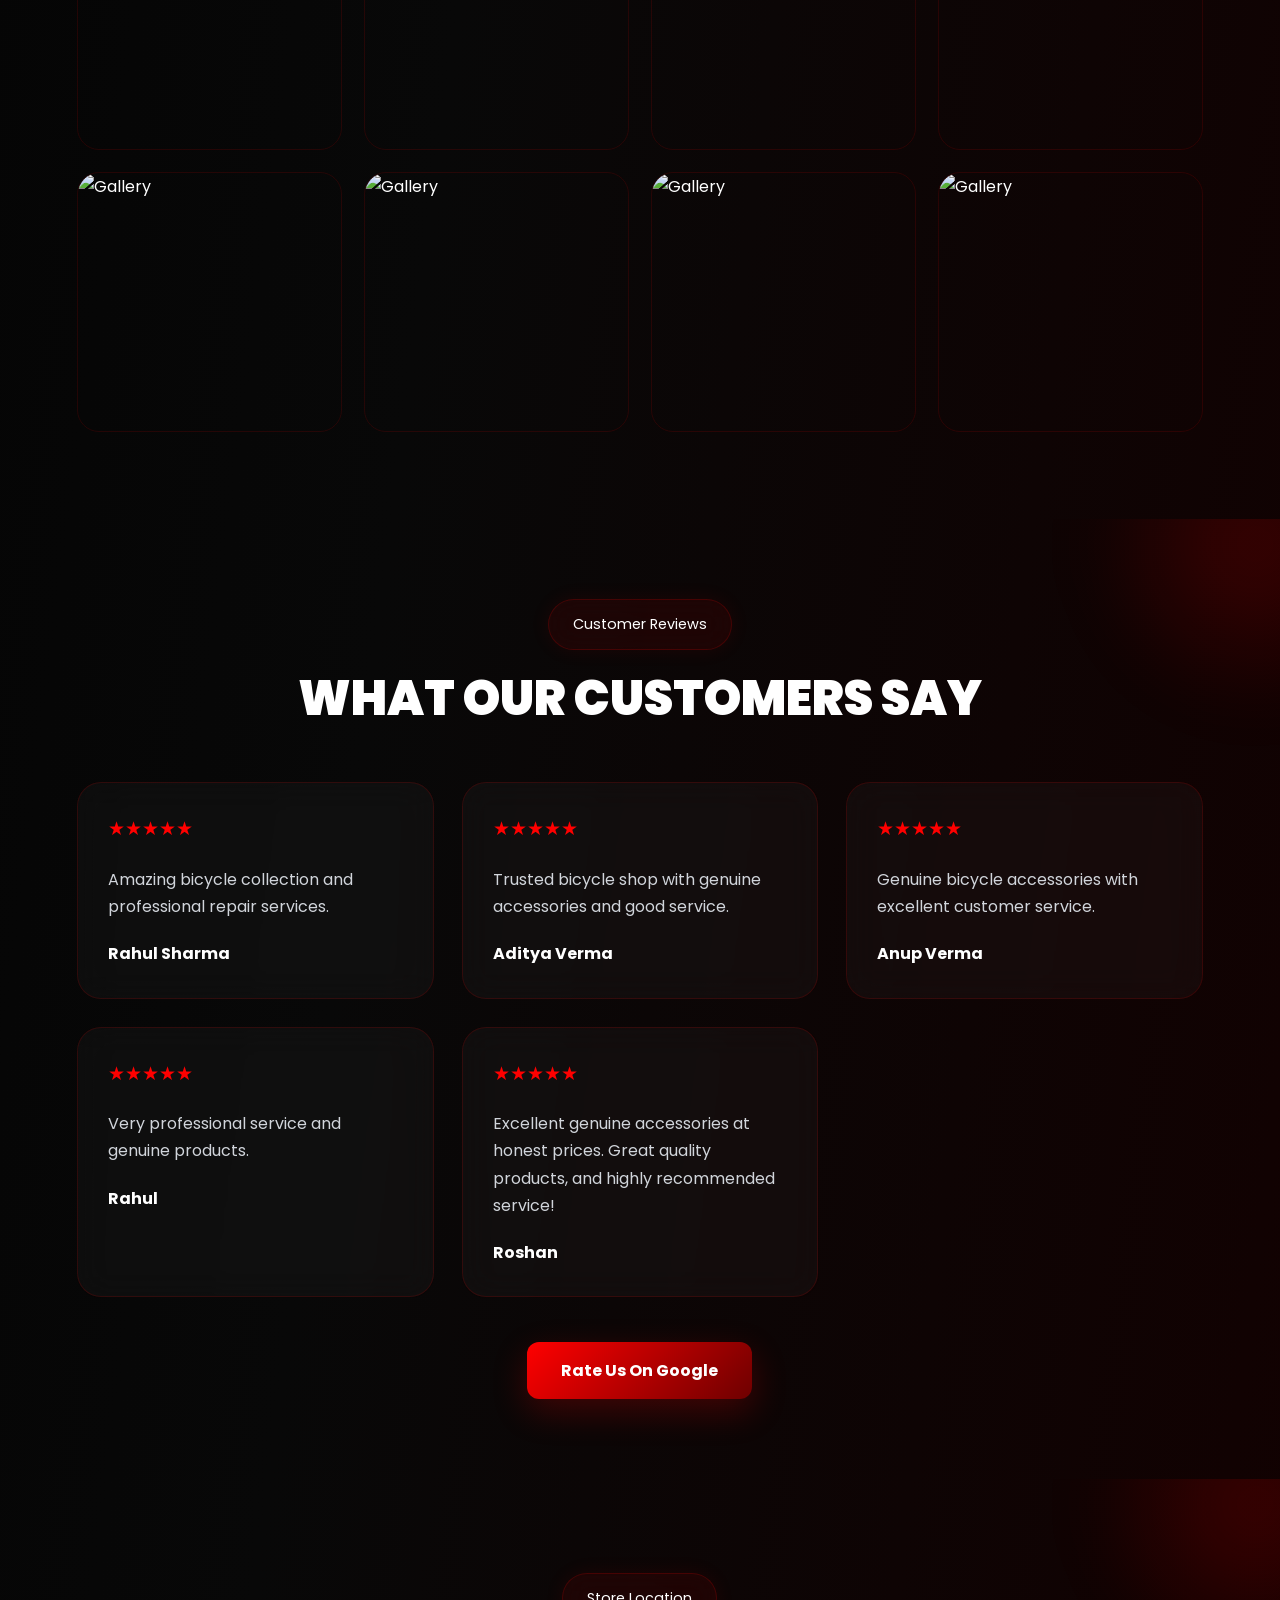
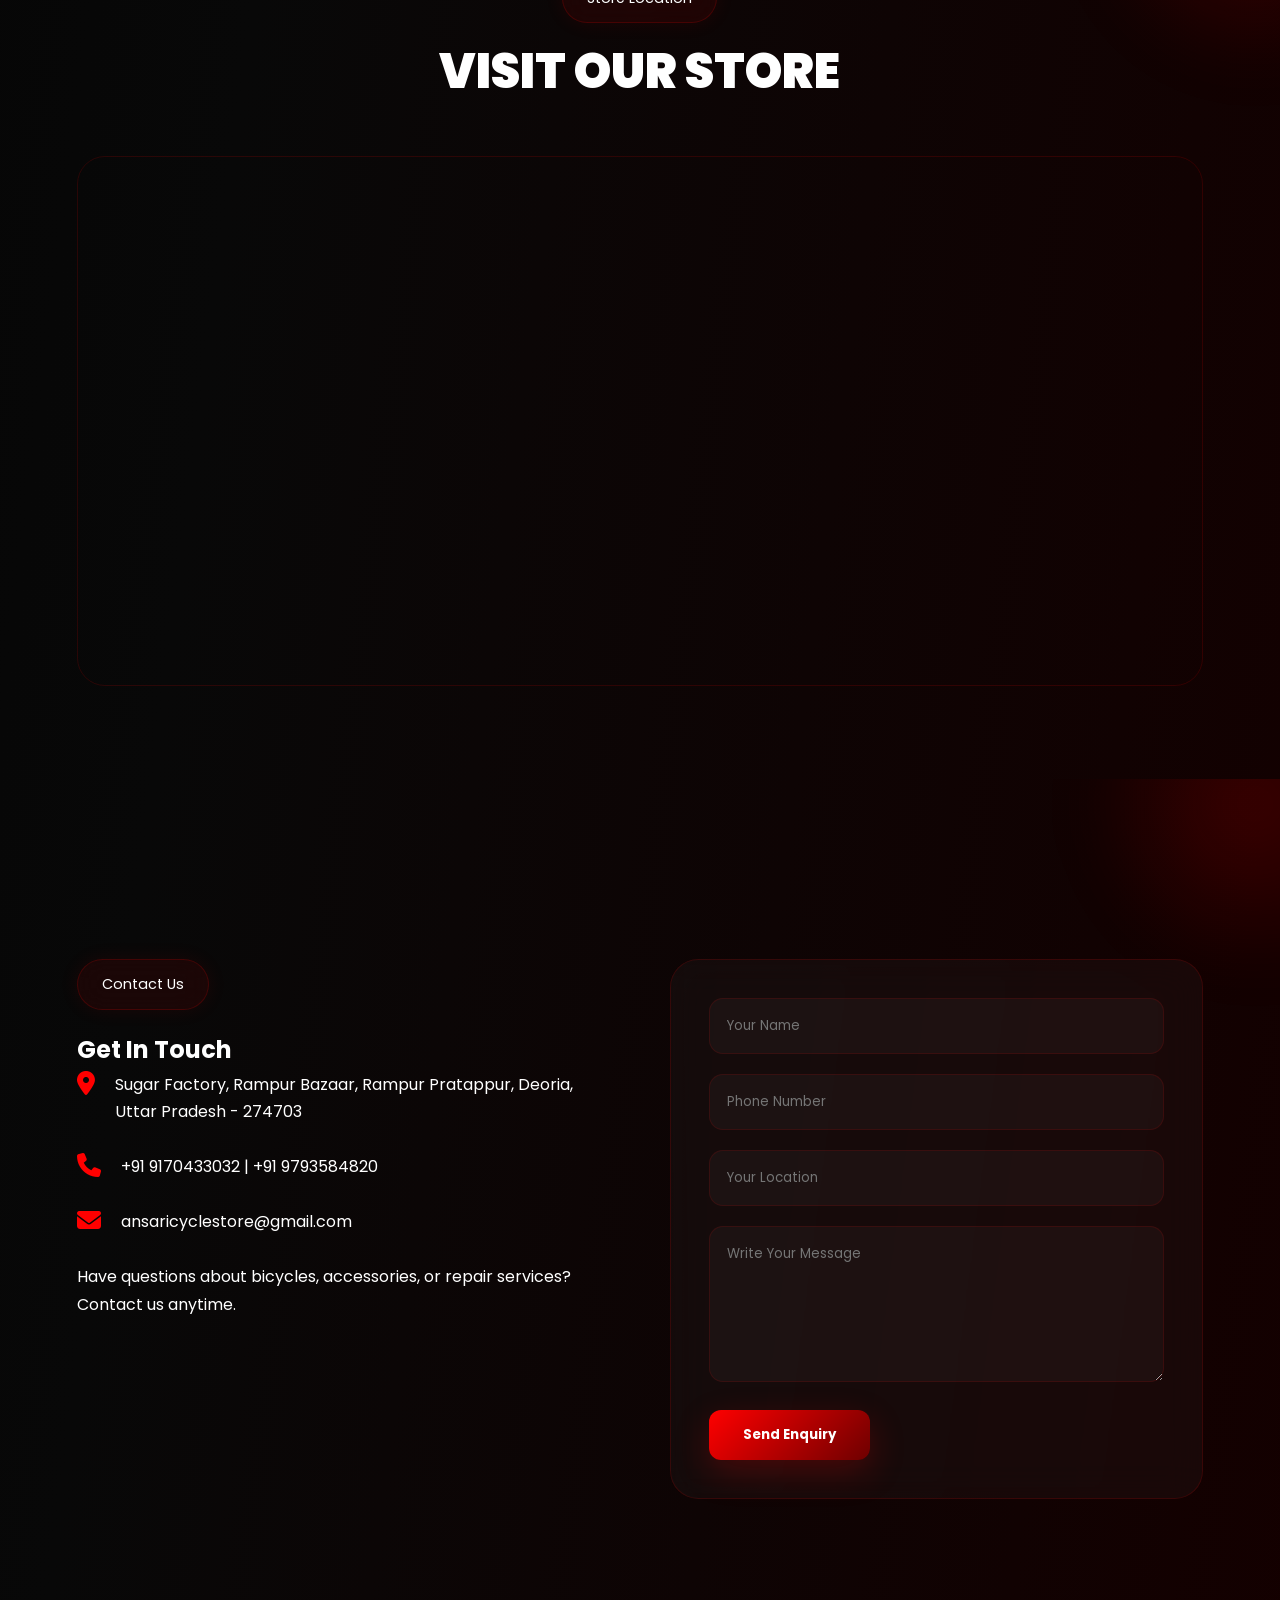
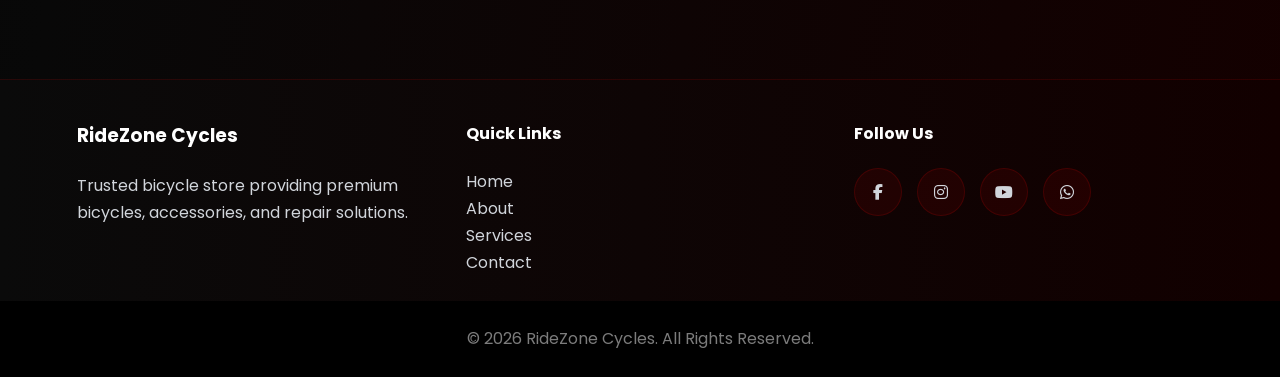
==== commit 42c018c9: "Update index.html" ====
--- a/index.html
+++ b/index.html
@@ -274,7 +274,17 @@
                     <br>
               Our Mission is to provide premium-quality bicycles, trusted service, and excellent customer support while inspiring people to enjoy a healthy and active lifestyle through cycling.
                 </p>
-
+ <div class="about-info">
+                    <div class="owner-card">
+                        <span class="owner-label">Owner</span>
+                        <h3>Mr. Khush Mohammad Ansari</h3>
+                    </div>
+
+                    <div class="since-card">
+                        <span class="since-year">Family-Owned Since</span>
+                        <h2>1975</h2>
+                    </div>
+                </div>
                 <!-- FEATURES -->
                 <div class="about-features">
 
@@ -1175,4 +1185,4 @@
 
 </body>
 
-</html>+</html>
--- a/assets/style.css
+++ b/assets/style.css
@@ -0,0 +1,1426 @@
+/* =========================================================
+                    GOOGLE FONT
+========================================================= */
+@import url('https://fonts.googleapis.com/css2?family=Poppins:wght@300;400;500;600;700;800;900&display=swap');
+
+/* =========================================================
+                    RESET
+========================================================= */
+* {
+    margin: 0;
+    padding: 0;
+    box-sizing: border-box;
+    scroll-behavior: smooth;
+    font-family: 'Poppins', sans-serif;
+}
+
+:root {
+
+    --black-main: #050505;
+    --black-light: #101010;
+    --black-card: rgba(255, 255, 255, 0.04);
+
+    --red-main: #ff0000;
+    --red-dark: #8b0000;
+    --red-glow: rgba(255, 0, 0, 0.35);
+
+    --white: #ffffff;
+    --text-light: #cbd5e1;
+
+    --border-red: rgba(255, 0, 0, 0.16);
+
+    --transition: 0.4s ease;
+}
+
+html {
+    overflow-x: hidden;
+}
+
+body {
+
+    background:
+        linear-gradient(to bottom right,
+            #000000,
+            #080808,
+            #140000);
+
+    color: #ffffff;
+
+    overflow-x: hidden;
+
+    line-height: 1.7;
+}
+
+/* =========================================================
+                    CUSTOM SCROLLBAR
+========================================================= */
+::-webkit-scrollbar {
+    width: 10px;
+}
+
+::-webkit-scrollbar-track {
+    background: #050505;
+}
+
+::-webkit-scrollbar-thumb {
+
+    background:
+        linear-gradient(to bottom,
+            #ff0000,
+            #6b0000);
+
+    border-radius: 50px;
+    min-height: 80px;
+}
+
+/* =========================================================
+                    GLOBAL
+========================================================= */
+.container {
+
+    width: 88%;
+    max-width: 1200px;
+
+    margin: auto;
+}
+
+section {
+
+    min-height: 100vh;
+
+    display: flex;
+    align-items: center;
+
+    padding: 80px 0;
+
+    position: relative;
+
+    overflow: hidden;
+}
+
+section::before {
+
+    content: "";
+
+    position: absolute;
+
+    top: -150px;
+    right: -150px;
+
+    width: 350px;
+    height: 350px;
+
+    background:
+        radial-gradient(circle,
+            rgba(255, 0, 0, 0.18),
+            transparent 70%);
+
+    filter: blur(30px);
+
+    z-index: 0;
+}
+
+section>* {
+    position: relative;
+    z-index: 2;
+}
+
+img {
+    width: 100%;
+    display: block;
+}
+
+a {
+    text-decoration: none;
+}
+
+ul {
+    list-style: none;
+}
+
+.section-header {
+
+    text-align: center;
+
+    margin-bottom: 55px;
+}
+
+.section-tag {
+
+    display: inline-flex;
+
+    align-items: center;
+    justify-content: center;
+
+    padding: 12px 24px;
+
+    border-radius: 50px;
+
+    background:
+        rgba(255, 0, 0, 0.08);
+
+    border:
+        1px solid rgba(255, 0, 0, 0.18);
+
+    backdrop-filter: blur(14px);
+
+    color: #ffffff;
+
+    font-size: 0.9rem;
+
+    margin-bottom: 20px;
+
+    box-shadow:
+        0 0 20px rgba(255, 0, 0, 0.08);
+}
+
+.section-title {
+
+    font-size: 3rem;
+
+    font-weight: 900;
+
+    line-height: 1.2;
+
+    text-transform: uppercase;
+
+    color: #ffffff;
+}
+
+/* =========================================================
+                    GLASS EFFECT
+========================================================= */
+.glass {
+
+    background:
+        rgba(255, 255, 255, 0.03);
+
+    border:
+        1px solid rgba(255, 0, 0, 0.16);
+
+    backdrop-filter: blur(18px);
+
+    box-shadow:
+        0 8px 35px rgba(255, 0, 0, 0.08);
+}
+
+/* =========================================================
+                    BUTTONS
+========================================================= */
+.btn,
+.btn-outline,
+.btn-small {
+
+    display: inline-flex;
+
+    align-items: center;
+    justify-content: center;
+
+    cursor: pointer;
+
+    transition: var(--transition);
+
+    position: relative;
+
+    overflow: hidden;
+}
+
+.btn {
+
+    padding: 15px 34px;
+
+    border-radius: 12px;
+
+    background:
+        linear-gradient(135deg,
+            #ff0000,
+            #6e0000);
+
+    color: #ffffff;
+
+    font-weight: 700;
+
+    border: none;
+
+    box-shadow:
+        0 12px 35px rgba(255, 0, 0, 0.22);
+}
+
+.btn:hover {
+
+    transform: translateY(-5px);
+
+    box-shadow:
+        0 20px 45px rgba(255, 0, 0, 0.4);
+}
+
+.btn-outline {
+
+    padding: 15px 34px;
+
+    border-radius: 12px;
+
+    border:
+        1px solid rgba(255, 0, 0, 0.28);
+
+    color: #ffffff;
+
+    backdrop-filter: blur(12px);
+
+    background:
+        rgba(255, 0, 0, 0.05);
+
+    font-weight: 600;
+}
+
+.btn-outline:hover {
+
+    background: #ff0000;
+
+    color: #ffffff;
+
+    transform: translateY(-5px);
+}
+
+.btn-small {
+
+    padding: 12px 24px;
+
+    border-radius: 10px;
+
+    background:
+        rgba(255, 0, 0, 0.08);
+
+    border:
+        1px solid rgba(255, 0, 0, 0.18);
+
+    color: #ffffff;
+
+    font-weight: 600;
+
+    backdrop-filter: blur(12px);
+}
+
+.btn-small:hover {
+
+    background: #ff0000;
+
+    color: #ffffff;
+
+    transform: translateY(-5px);
+}
+
+/* =========================================================
+                    LOADER
+========================================================= */
+.loader {
+
+    position: fixed;
+
+    inset: 0;
+
+    background: #000000;
+
+    display: flex;
+
+    justify-content: center;
+    align-items: center;
+
+    z-index: 99999;
+}
+
+.loader-bike {
+
+    font-size: 4rem;
+
+    color: #ff0000;
+
+    animation: spin 1s linear infinite;
+
+    text-shadow:
+        0 0 25px rgba(255, 0, 0, 0.9);
+}
+
+@keyframes spin {
+
+    100% {
+        transform: rotate(360deg);
+    }
+}
+
+/* =========================================================
+                    HEADER
+========================================================= */
+.header {
+
+    position: fixed;
+
+    width: 100%;
+
+    top: 0;
+    left: 0;
+
+    z-index: 1000;
+
+    /* background:
+    rgba(0,0,0,0.72); */
+    background: linear-gradient(rgba(255, 0, 0, 0.12)rgba(0, 0, 0, 0.52)rgba(255, 0, 0, 0.8));
+
+    backdrop-filter: blur(18px);
+
+    border-bottom:
+        1px solid rgba(255, 0, 0, 0.12);
+}
+
+/* Hover Effect */
+
+.header:hover {
+
+    background:
+        linear-gradient(to right,
+            rgba(255, 0, 0, 0.16),
+            rgba(0, 0, 0, 0.62),
+            rgba(255, 0, 0, 0.12));
+
+    box-shadow:
+        0 10px 40px rgba(255, 0, 0, 0.18);
+
+}
+
+.header-container {
+
+    min-height: 82px;
+
+    display: flex;
+
+    justify-content: space-between;
+    align-items: center;
+}
+
+.logo {
+
+    font-size: 2.8rem;
+
+    font-weight: 900;
+
+    color: #ffffff;
+
+    letter-spacing: 1px;
+}
+
+.logo span {
+
+    color: #ff0000;
+
+    text-shadow:
+        0 0 18px rgba(255, 0, 0, 0.7);
+}
+
+.nav ul {
+
+    display: flex;
+
+    gap: 32px;
+}
+
+.nav a {
+
+    color: #ffffff;
+
+    font-weight: 500;
+
+    position: relative;
+
+    transition: var(--transition);
+}
+
+.nav a:hover {
+    color: #ff0000;
+}
+
+.nav a::after {
+
+    content: "";
+
+    position: absolute;
+
+    left: 0;
+    bottom: -8px;
+
+    width: 0%;
+    height: 2px;
+
+    background: #ff0000;
+
+    transition: 0.4s;
+
+    box-shadow:
+        0 0 12px rgba(255, 0, 0, 0.9);
+}
+
+.nav a:hover::after,
+.active-link::after {
+
+    width: 100%;
+}
+
+.menu-btn {
+
+    display: none;
+
+    background: none;
+
+    border: none;
+
+    color: #ffffff;
+
+    font-size: 1.6rem;
+
+    cursor: pointer;
+}
+
+/* =========================================================
+                    HERO SECTION
+========================================================= */
+.hero {
+
+    min-height: 100vh;
+    width: 100%;
+    display: flex;
+
+    align-items: center;
+
+    position: relative;
+
+    overflow: hidden;
+
+    background:
+        linear-gradient(rgba(226, 0, 0, 0.82),
+            rgba(0, 0, 0, 0.88)),
+        url("/Shop Project/assets/images/page-background-img/img-2.jpg") center/cover no-repeat;
+    background-attachment: scroll;
+}
+
+.hero::before {
+
+    content: "";
+
+    position: absolute;
+
+    inset: 0;
+
+    background:
+        radial-gradient(circle at top right,
+            rgba(255, 0, 0, 0.12),
+            transparent 35%);
+}
+
+.hero-container {
+
+    display: grid;
+
+    grid-template-columns: 1fr 1fr;
+
+    gap: 55px;
+
+    align-items: center;
+
+    position: relative;
+
+    z-index: 2;
+}
+
+.hero-tag {
+
+    display: inline-flex;
+
+    padding: 12px 24px;
+
+    border-radius: 50px;
+
+    background:
+        rgba(2, 2, 2, 0.08);
+
+    border:
+        1px solid rgba(255, 0, 0, 0.18);
+
+    backdrop-filter: blur(16px);
+
+    margin-bottom: 25px;
+}
+
+.hero h1 {
+
+    font-size: 4rem;
+
+    line-height: 1.1;
+
+    margin-bottom: 25px;
+
+    font-weight: 900;
+
+    text-transform: uppercase;
+}
+
+.hero h1 span {
+
+    color: #ff0000;
+
+    text-shadow:
+        0 0 20px rgba(255, 0, 0, 0.8);
+}
+
+.hero p {
+
+    color: #d1d5db;
+
+    margin-bottom: 40px;
+
+    max-width: 560px;
+
+    font-size: 1rem;
+}
+
+.hero-buttons {
+
+    display: flex;
+
+    gap: 20px;
+
+    flex-wrap: wrap;
+
+    margin-bottom: 45px;
+}
+
+.hero-image img {
+
+    filter:
+        drop-shadow(0 25px 50px rgba(255, 0, 0, 0.25));
+
+    animation:
+        floatBike 4s ease-in-out infinite;
+}
+
+@keyframes floatBike {
+
+    50% {
+        transform: translateY(-18px);
+    }
+}
+
+/* =========================================================
+                    HERO STATS
+========================================================= */
+.hero-stats {
+
+    display: flex;
+
+    gap: 20px;
+
+    flex-wrap: wrap;
+}
+
+.stat-box {
+
+    flex: 1 1 180px;
+
+    min-height: 130px;
+
+    padding: 22px;
+
+    border-radius: 22px;
+
+    background:
+        rgba(255, 255, 255, 0.03);
+
+    border:
+        1px solid rgba(255, 0, 0, 0.15);
+
+    backdrop-filter: blur(20px);
+
+    transition: var(--transition);
+}
+
+.stat-box:hover {
+
+    transform: translateY(-8px);
+
+    box-shadow:
+        0 18px 40px rgba(255, 0, 0, 0.14);
+}
+
+.stat-box h3 {
+
+    font-size: 2rem;
+
+    margin-bottom: 10px;
+}
+
+/* =========================================================
+                    ABOUT SECTION
+========================================================= */
+.about-container {
+
+    display: grid;
+
+    grid-template-columns: 1fr 1fr;
+
+    gap: 70px;
+
+    align-items: center;
+}
+
+.about-image img {
+    width: 90%;
+    display: block;
+    margin: auto;
+    object-fit: cover;
+
+    border-radius: 24px;
+
+    border:
+        1px solid rgba(255, 0, 0, 0.16);
+
+    box-shadow:
+        0 20px 50px rgba(255, 0, 0, 0.08);
+}
+
+.about-content h2 {
+
+    font-size: 2.8rem;
+
+    margin-bottom: 25px;
+}
+
+.about-content p {
+
+    color: #d1d5db;
+
+    margin-bottom: 35px;
+}
+
+.about-features {
+
+    display: grid;
+
+    grid-template-columns: 1fr 1fr;
+
+    gap: 18px;
+}
+
+.feature-item {
+
+    display: flex;
+
+    align-items: center;
+
+    gap: 12px;
+
+    padding: 18px 20px;
+
+    border-radius: 18px;
+
+    background:
+        rgba(255, 255, 255, 0.03);
+
+    border:
+        1px solid rgba(255, 0, 0, 0.15);
+
+    backdrop-filter: blur(16px);
+
+    transition: var(--transition);
+}
+
+.feature-item:hover {
+
+    transform: translateY(-5px);
+
+    box-shadow:
+        0 15px 35px rgba(255, 0, 0, 0.12);
+}
+
+.feature-item i {
+
+    color: #ff0000;
+
+    font-size: 1.1rem;
+}
+
+/* =========================================================
+                    CATEGORY SECTION
+========================================================= */
+.category-grid {
+
+    display: grid;
+
+    grid-template-columns:
+        repeat(auto-fit, minmax(280px, 1fr));
+
+    gap: 28px;
+}
+
+.category-card {
+
+    overflow: hidden;
+
+    border-radius: 26px;
+
+    background:
+        rgba(255, 255, 255, 0.03);
+
+    border:
+        1px solid rgba(255, 0, 0, 0.14);
+
+    backdrop-filter: blur(18px);
+
+    transition: 0.5s ease;
+}
+
+.category-card:hover {
+
+    transform:
+        translateY(-12px);
+
+    box-shadow:
+        0 20px 50px rgba(255, 0, 0, 0.14);
+}
+
+.category-card img {
+
+    height: 240px;
+
+    object-fit: cover;
+
+    transition: 0.5s ease;
+}
+
+.category-card:hover img {
+
+    transform: scale(1.08);
+}
+
+.category-content {
+
+    padding: 24px;
+}
+
+.category-content h3 {
+
+    font-size: 1.5rem;
+
+    margin-bottom: 15px;
+}
+
+.category-content p {
+
+    color: #d1d5db;
+
+    margin-bottom: 25px;
+}
+
+/* =========================================================
+                    PRODUCT SECTION
+========================================================= */
+.products {
+
+    background:
+        rgba(255, 255, 255, 0.01);
+}
+
+.product-grid {
+
+    display: grid;
+
+    grid-template-columns:
+        repeat(auto-fit, minmax(300px, 1fr));
+
+    gap: 30px;
+}
+
+.product-card {
+
+    overflow: hidden;
+
+    border-radius: 26px;
+
+    background:
+        rgba(255, 255, 255, 0.03);
+
+    border:
+        1px solid rgba(255, 0, 0, 0.14);
+
+    backdrop-filter: blur(18px);
+
+    transition: 0.5s ease;
+}
+
+.product-card:hover {
+
+    transform: translateY(-10px);
+
+    box-shadow:
+        0 18px 45px rgba(255, 0, 0, 0.14);
+}
+
+.product-card img {
+
+    height: 300px;
+
+    object-fit: cover;
+}
+
+.product-content {
+
+    padding: 24px;
+}
+
+.product-content h3 {
+
+    font-size: 1.7rem;
+
+    margin-bottom: 12px;
+}
+
+.product-content h4 {
+
+    color: #d1d5db;
+
+    margin-bottom: 15px;
+}
+
+.product-content p {
+
+    color: #cbd5e1;
+
+    margin-bottom: 22px;
+}
+
+.price {
+
+    display: block;
+
+    font-size: 1.5rem;
+
+    font-weight: 700;
+
+    margin-bottom: 22px;
+
+    color: #ff0000;
+}
+
+/* =========================================================
+                    SERVICES
+========================================================= */
+.services-grid {
+
+    display: grid;
+
+    grid-template-columns:
+        repeat(auto-fit, minmax(240px, 1fr));
+
+    gap: 28px;
+}
+
+.service-card {
+
+    text-align: center;
+
+    padding: 38px 25px;
+
+    border-radius: 24px;
+
+    background:
+        rgba(255, 255, 255, 0.03);
+
+    border:
+        1px solid rgba(255, 0, 0, 0.14);
+
+    backdrop-filter: blur(16px);
+
+    transition: 0.5s ease;
+}
+
+.service-card:hover {
+
+    transform: translateY(-10px);
+
+    box-shadow:
+        0 18px 40px rgba(255, 0, 0, 0.14);
+}
+
+.service-card i {
+
+    font-size: 3rem;
+
+    margin-bottom: 25px;
+
+    color: #ff0000;
+}
+
+.service-card h3 {
+
+    font-size: 1.3rem;
+}
+
+/* =========================================================
+                    GALLERY
+========================================================= */
+.gallery-grid {
+
+    display: grid;
+
+    grid-template-columns:
+        repeat(auto-fit, minmax(260px, 1fr));
+
+    gap: 22px;
+}
+
+.gallery-grid img {
+
+    height: 260px;
+
+    object-fit: cover;
+
+    border-radius: 22px;
+
+    transition: 0.5s ease;
+
+    border:
+        1px solid rgba(255, 0, 0, 0.12);
+}
+
+.gallery-grid img:hover {
+
+    transform: scale(1.03);
+
+    box-shadow:
+        0 15px 40px rgba(255, 0, 0, 0.15);
+}
+
+/* =========================================================
+                    REVIEWS
+========================================================= */
+.review-grid {
+
+    display: grid;
+
+    grid-template-columns:
+        repeat(auto-fit, minmax(300px, 1fr));
+
+    gap: 28px;
+}
+
+.review-card {
+
+    padding: 30px;
+
+    border-radius: 24px;
+
+    background:
+        rgba(255, 255, 255, 0.03);
+
+    border:
+        1px solid rgba(255, 0, 0, 0.14);
+
+    backdrop-filter: blur(16px);
+}
+
+.stars {
+
+    color: #ff0000;
+
+    margin-bottom: 20px;
+
+    font-size: 1.2rem;
+}
+
+.review-card p {
+
+    color: #d1d5db;
+
+    margin-bottom: 20px;
+}
+
+.review-btn {
+
+    text-align: center;
+
+    margin-top: 45px;
+}
+
+/* =========================================================
+                    MAP
+========================================================= */
+.map-container {
+
+    overflow: hidden;
+
+    border-radius: 28px;
+
+    border:
+        1px solid rgba(255, 0, 0, 0.14);
+}
+
+.map-container iframe {
+
+    width: 100%;
+
+    height: 520px;
+
+    border: none;
+}
+
+/* =========================================================
+                    CONTACT
+========================================================= */
+.contact-container {
+
+    display: grid;
+
+    grid-template-columns: 1fr 1fr;
+
+    gap: 60px;
+}
+
+.info-box {
+
+    display: flex;
+
+    gap: 20px;
+
+    margin-bottom: 28px;
+}
+
+.info-box i {
+
+    font-size: 1.5rem;
+
+    color: #ff0000;
+}
+
+
+.contact-form {
+
+    padding: 38px;
+
+    border-radius: 28px;
+
+    background:
+        rgba(255, 255, 255, 0.03);
+
+    border:
+        1px solid rgba(255, 0, 0, 0.14);
+
+    backdrop-filter: blur(18px);
+}
+
+.form-group {
+
+    margin-bottom: 20px;
+}
+
+.form-group input,
+.form-group textarea {
+
+    width: 100%;
+
+    padding: 17px;
+
+    border-radius: 14px;
+
+    border:
+        1px solid rgba(255, 0, 0, 0.12);
+
+    background:
+        rgba(255, 255, 255, 0.03);
+
+    color: #ffffff;
+
+    outline: none;
+}
+
+.form-group input:focus,
+.form-group textarea:focus {
+
+    border:
+        1px solid rgba(255, 0, 0, 0.4);
+
+    box-shadow:
+        0 0 15px rgba(255, 0, 0, 0.15);
+}
+
+/* =========================================================
+                    FOOTER
+========================================================= */
+.footer {
+/* 
+    background:
+        #3a3535; */
+        background: linear-gradient(to right, #0a0a0a,#120000);
+
+    padding-top: 40px;
+
+    border-top:
+        1px solid rgba(255, 0, 0, 0.12);
+}
+
+.footer-container {
+
+    display: grid;
+
+    grid-template-columns:
+        repeat(auto-fit, minmax(240px, 1fr));
+
+    gap: 40px;
+
+    padding-bottom: 25px;
+}
+
+.footer-box h3,
+.footer-box h4 {
+
+    margin-bottom: 20px;
+}
+
+.footer-box p,
+.footer-box a {
+
+    color: #d1d5db;
+}
+
+.footer-box a:hover {
+
+    color: #ff0000;
+}
+
+.footer-social {
+
+    display: flex;
+
+    gap: 15px;
+
+    margin-top: 20px;
+}
+
+.footer-social a {
+
+    width: 48px;
+    height: 48px;
+
+    display: flex;
+
+    justify-content: center;
+    align-items: center;
+
+    border-radius: 50%;
+
+    background:
+        rgba(255, 0, 0, 0.08);
+
+    border:
+        1px solid rgba(255, 0, 0, 0.15);
+
+    transition: var(--transition);
+}
+
+.footer-social a:hover {
+
+    background: #ff0000;
+
+    color: #ffffff;
+
+    transform: translateY(-5px);
+}
+
+.copyright {
+
+    border-top:
+        1px solid rgba(255, 0, 0, 0.08);
+
+    text-align: center;
+
+    padding: 24px 0;
+    background-color: #000000;
+    border: 0.2px;
+    /* border-radius: 25px; */
+    color: #7c7c7c;
+}
+
+/* =========================================================
+                    FLOAT BUTTONS
+========================================================= */
+.whatsapp-float,
+.call-float {
+
+    position: fixed;
+
+    right: 25px;
+
+    width: 58px;
+    height: 58px;
+
+    border-radius: 50%;
+
+    display: flex;
+
+    justify-content: center;
+    align-items: center;
+
+    font-size: 1.5rem;
+
+    z-index: 999;
+
+    backdrop-filter: blur(18px);
+
+    border:
+        1px solid rgba(255, 0, 0, 0.15);
+
+    transition: var(--transition);
+}
+
+.whatsapp-float {
+
+    bottom: 25px;
+
+    background:
+        rgba(37, 211, 102, 0.9);
+
+    color: #ffffff;
+}
+
+.call-float {
+
+    bottom: 95px;
+
+    background:
+        rgba(255, 0, 0, 0.14);
+
+    color: #ffffff;
+}
+
+.whatsapp-float:hover,
+.call-float:hover {
+
+    transform: translateY(-5px);
+
+    box-shadow:
+        0 15px 35px rgba(255, 0, 0, 0.18);
+}
+
+/* =========================================================
+                    RESPONSIVE
+========================================================= */
+@media(max-width:1100px) {
+
+    .hero-container,
+    .about-container,
+    .contact-container {
+
+        grid-template-columns: 1fr;
+    }
+
+    .hero {
+
+        padding-top: 140px;
+    }
+
+    section {
+
+        min-height: auto;
+    }
+}
+
+@media(max-width:900px) {
+
+    .menu-btn {
+        display: block;
+    }
+
+    .nav {
+
+        position: absolute;
+
+        top: 100%;
+        left: 0;
+
+        width: 100%;
+
+        background:
+            rgba(0, 0, 0, 0.96);
+
+        backdrop-filter: blur(18px);
+
+        max-height: 0;
+
+        overflow: hidden;
+
+        transition: 0.5s;
+    }
+
+    .nav.active {
+        max-height: 500px;
+    }
+
+    .nav ul {
+
+        flex-direction: column;
+
+        padding: 30px;
+    }
+
+    .hero h1 {
+
+        font-size: 3.2rem;
+    }
+}
+
+@media(max-width:700px) {
+
+    section {
+        padding: 90px 0;
+    }
+
+    .section-title {
+        font-size: 2.3rem;
+    }
+
+    .hero h1 {
+        font-size: 2.6rem;
+    }
+
+    .hero-buttons {
+
+        flex-direction: column;
+
+        align-items: flex-start;
+    }
+
+    .about-features {
+
+        grid-template-columns: 1fr;
+    }
+}
+
+@media(max-width:500px) {
+
+    .hero h1 {
+        font-size: 2.1rem;
+    }
+
+    .section-title {
+        font-size: 1.8rem;
+    }
+
+    .btn,
+    .btn-outline {
+        width: 100%;
+    }
+
+    .contact-form {
+        padding: 28px 20px;
+    }
+
+    .map-container iframe {
+        height: 340px;
+    }
+}
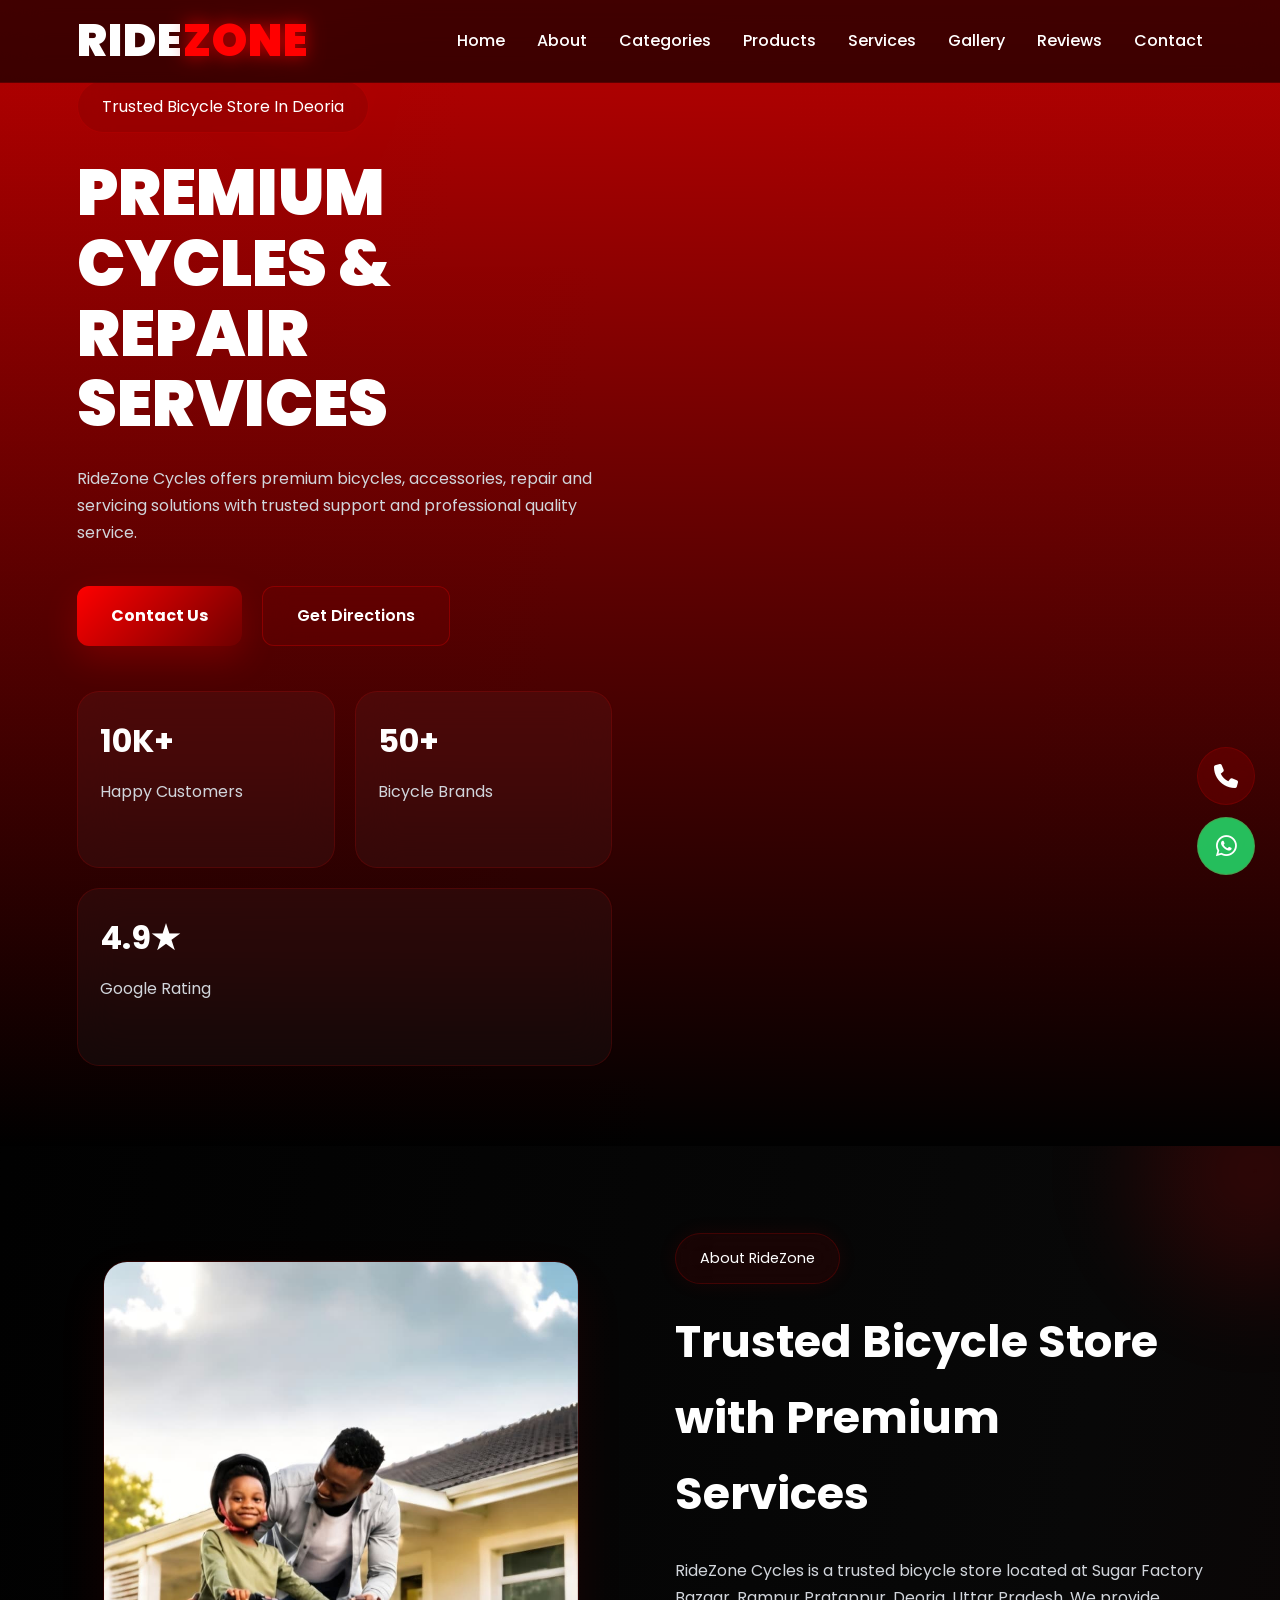
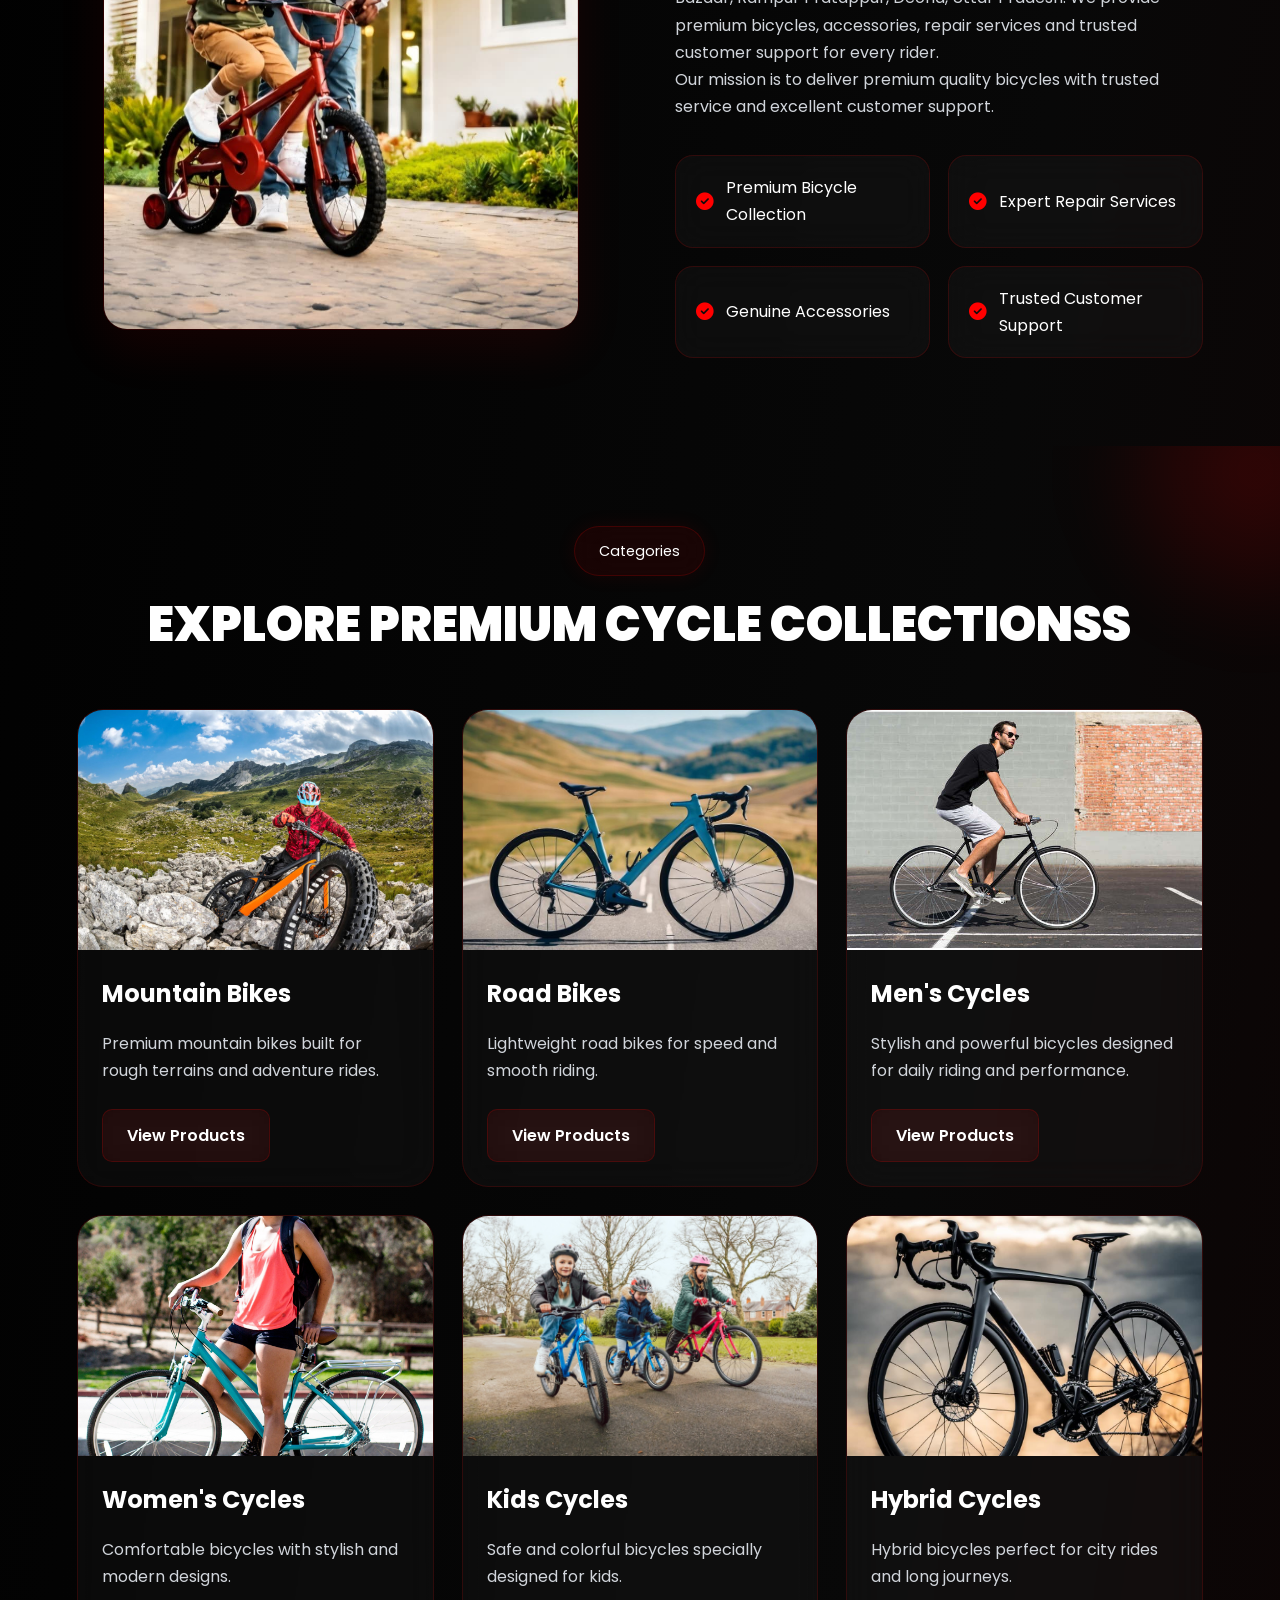
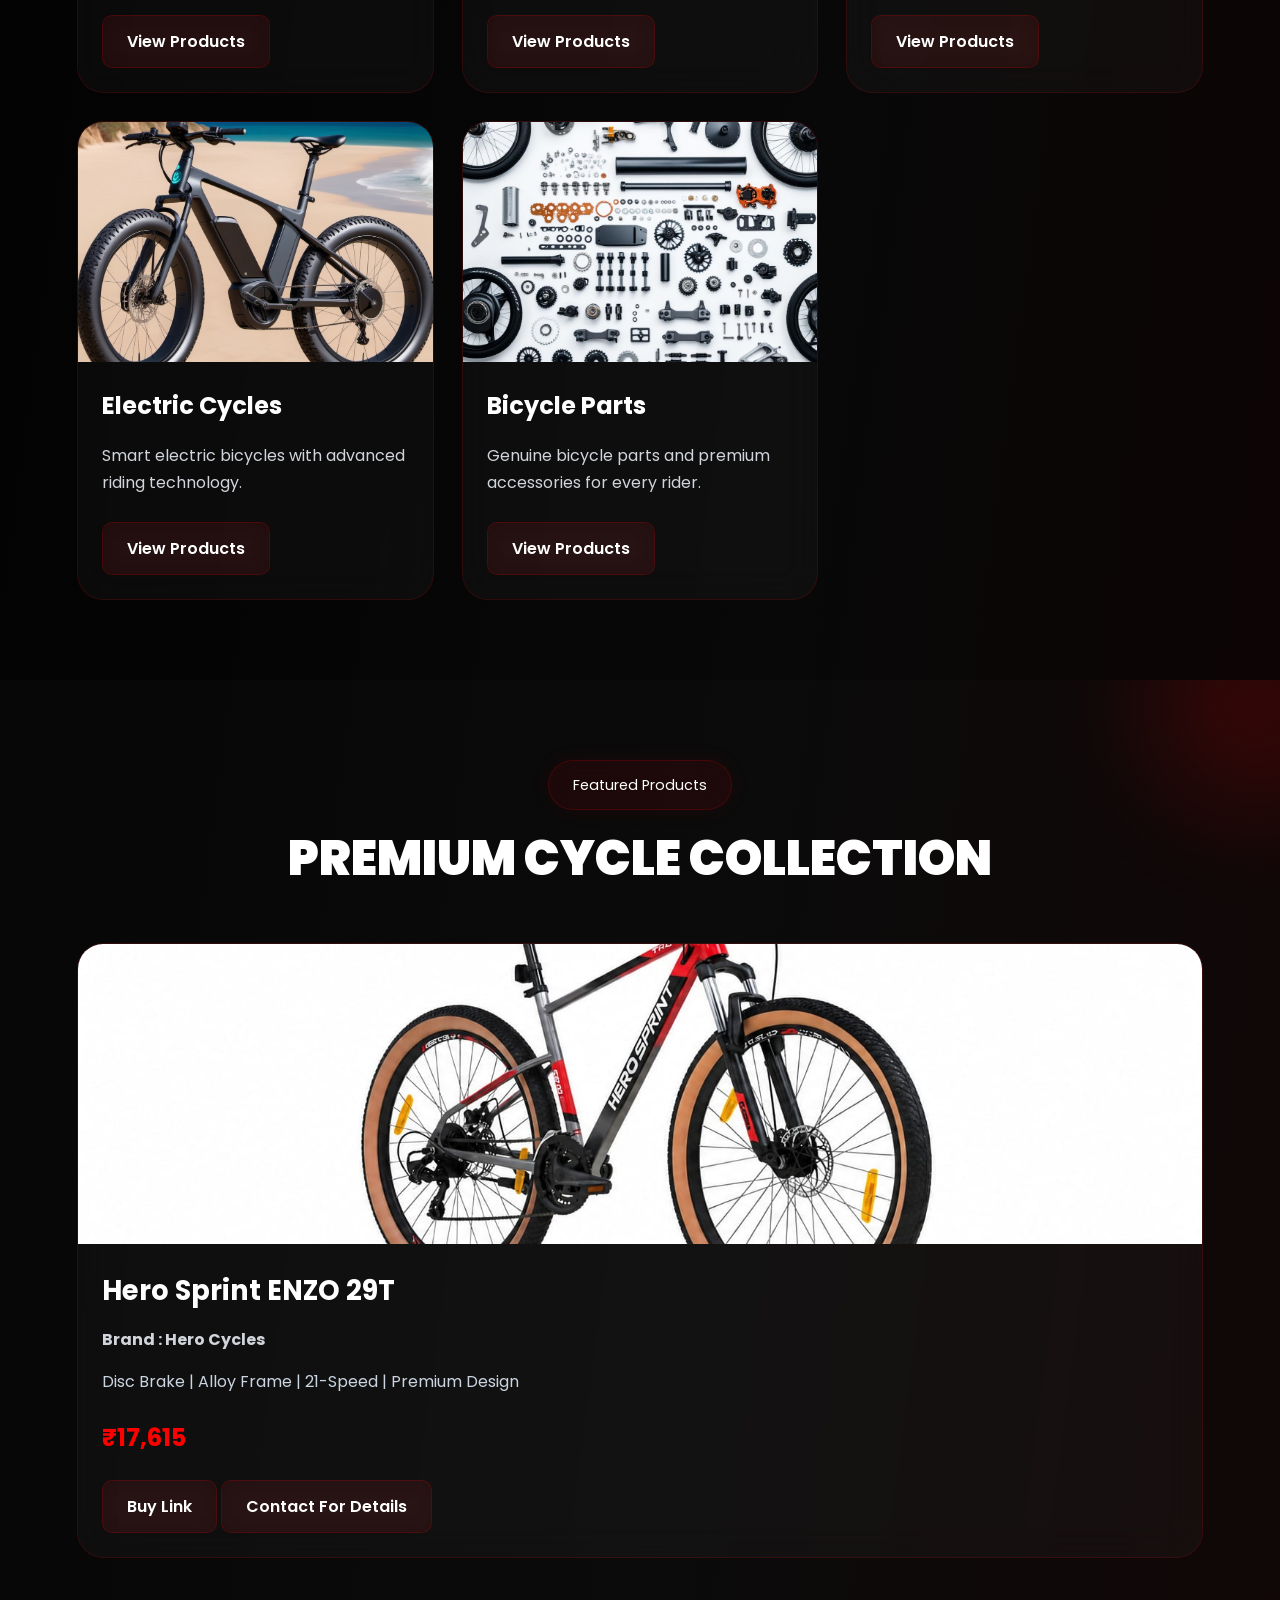
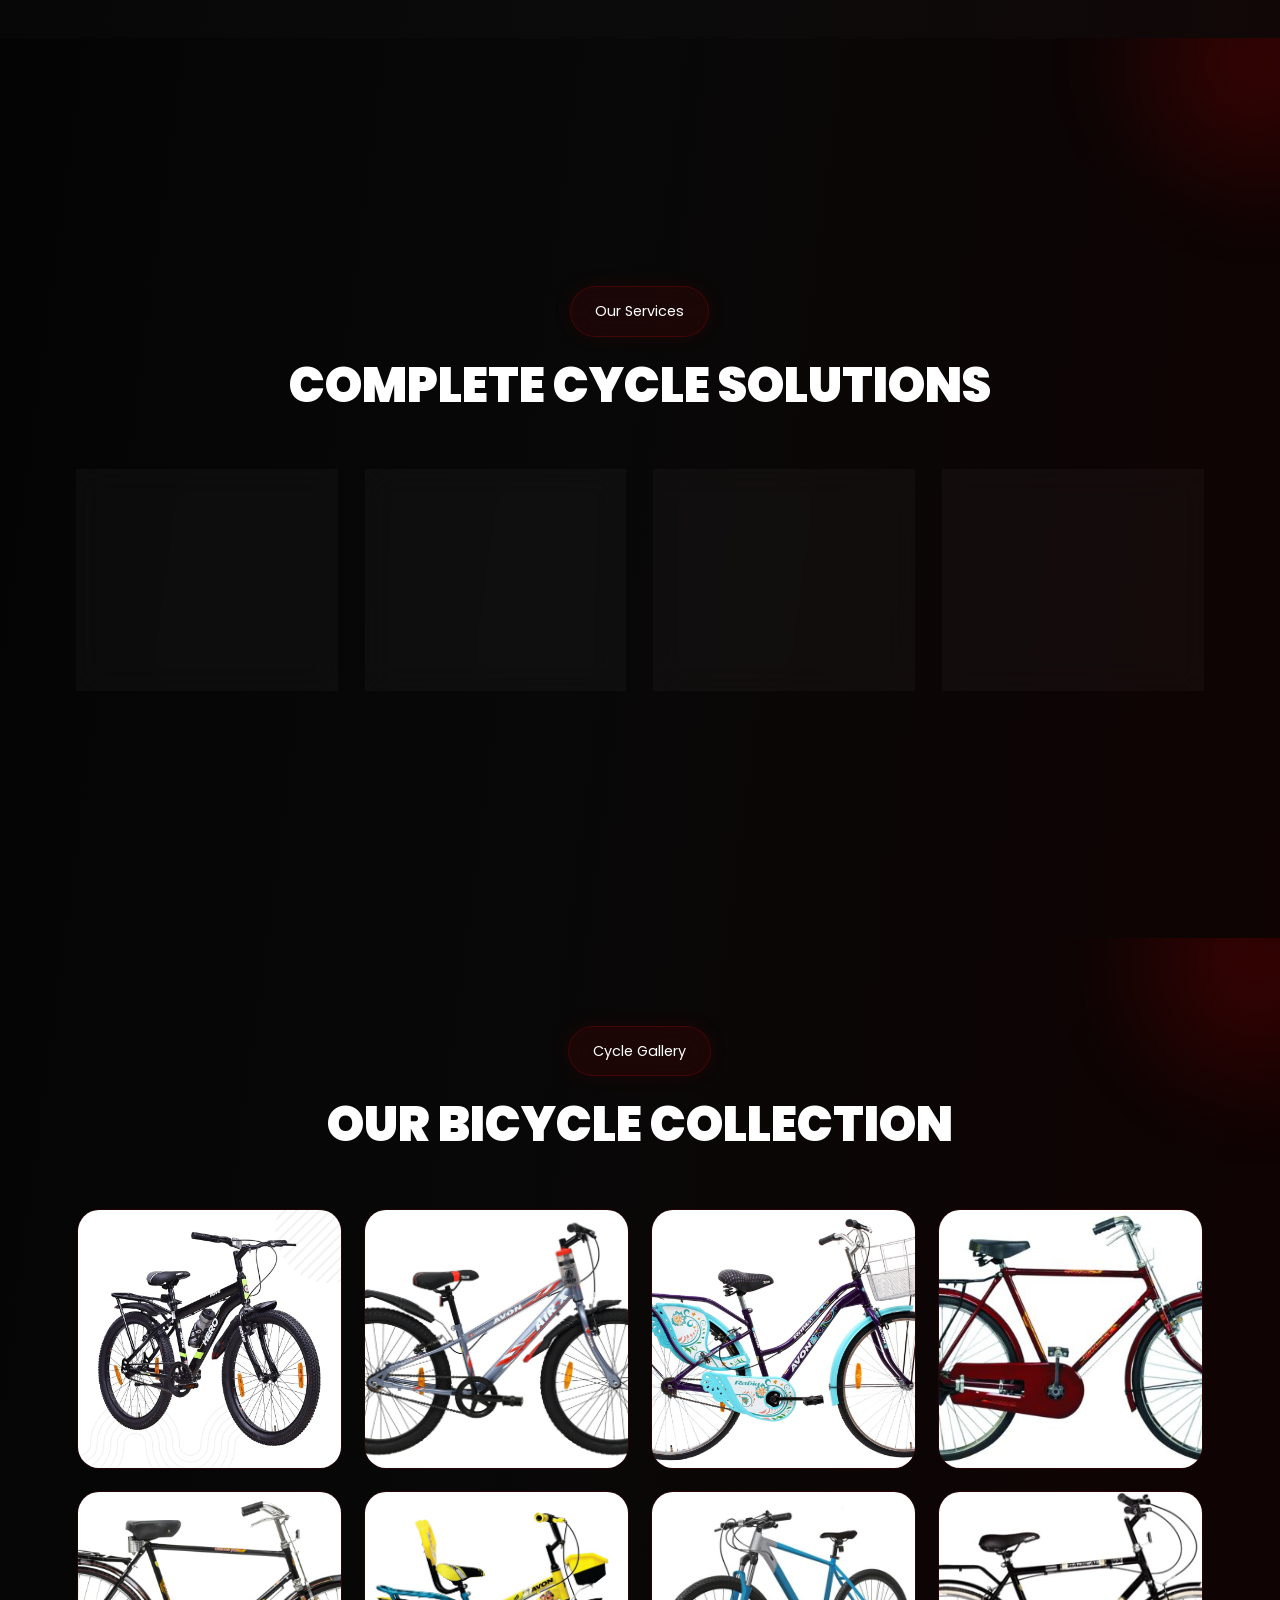
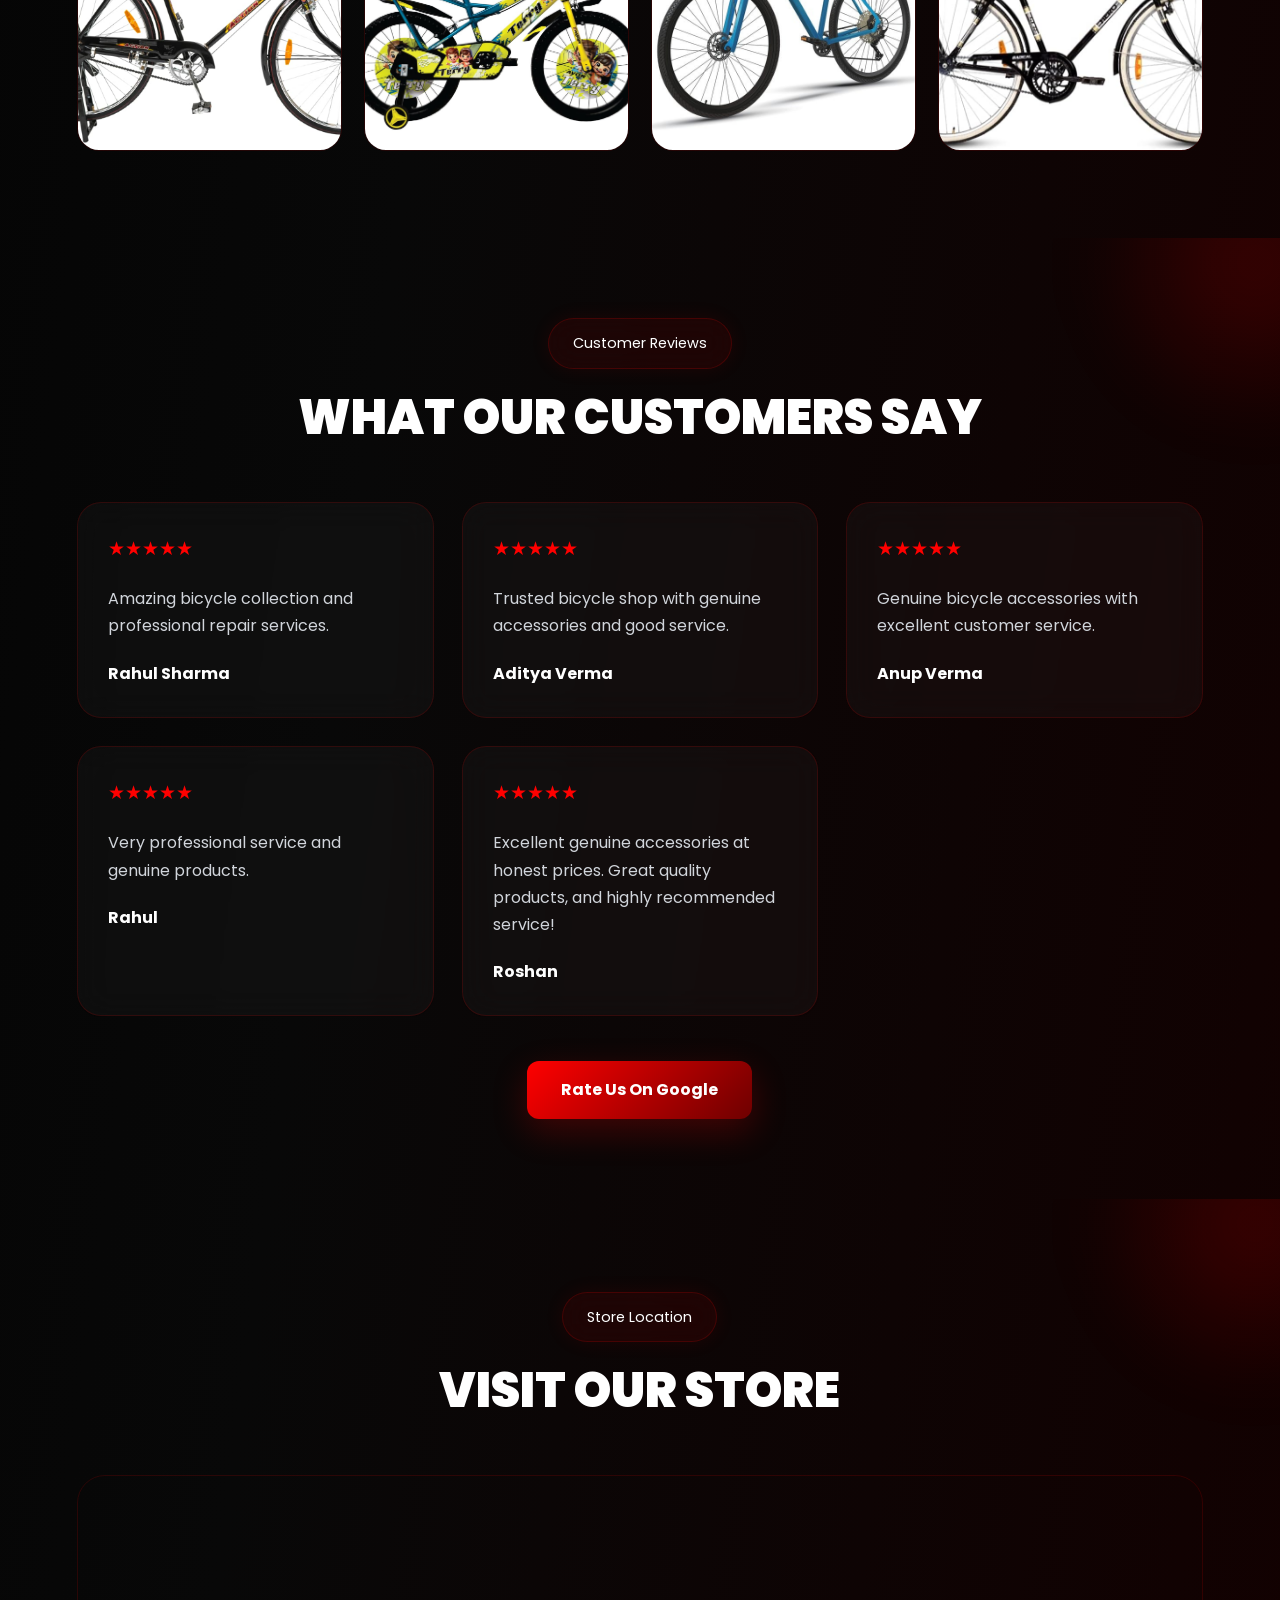
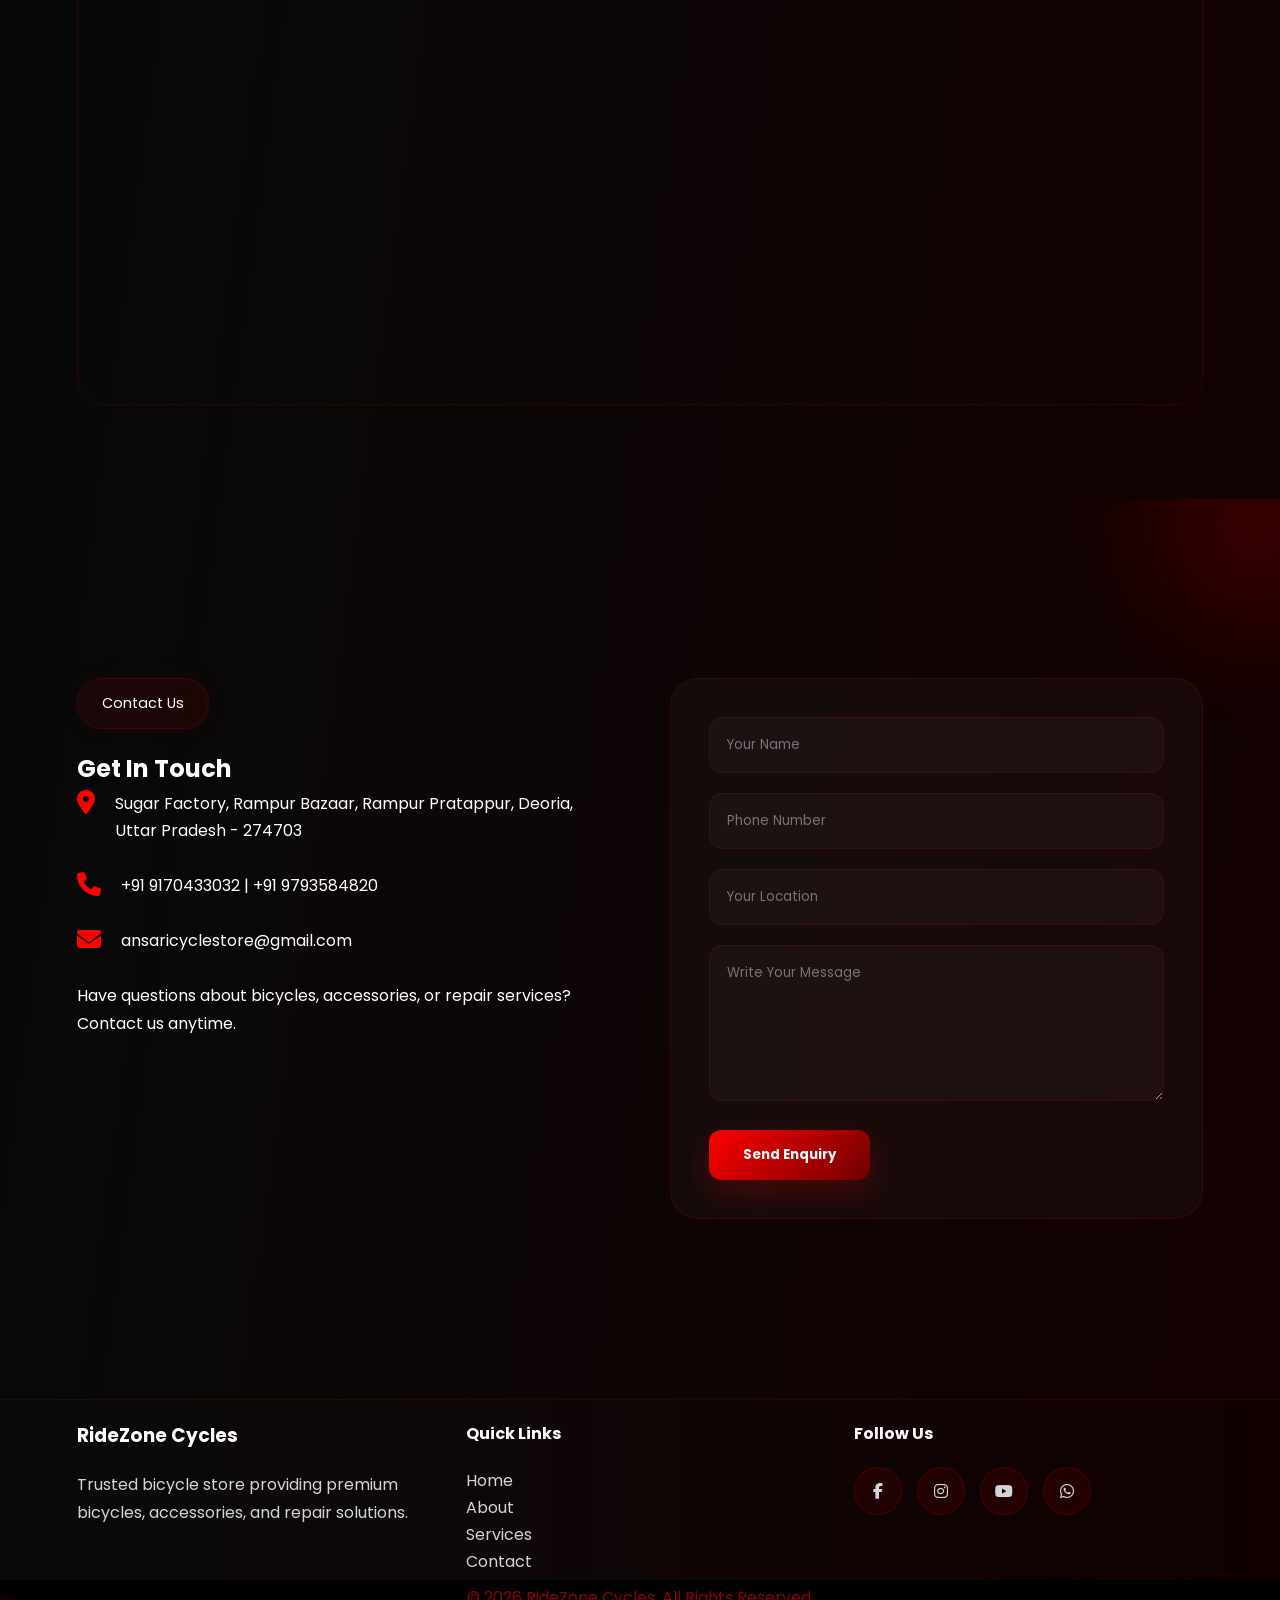
==== commit a2d092d4: "Final website upload" ====
--- a/index.html
+++ b/index.html
@@ -267,24 +267,15 @@
                 </h2>
 
                 <p>
-RideZone Cycles is your trusted destination for premium bicycles, quality accessories, and reliable cycling services. We are dedicated to providing the perfect cycling experience with products that offer comfort, durability, performance, and style.
- <br>
-Whether you ride for daily travel, fitness, adventure, or leisure, we help you find the right bicycle to match your needs. Customer satisfaction, quality, and trust are at the heart of everything we do.
-
+
+                    RideZone Cycles is a trusted bicycle store located at Sugar Factory Bazaar, Rampur Pratappur,
+                    Deoria, Uttar Pradesh. We provide premium bicycles, accessories, repair services and trusted
+                    customer support for every rider.
                     <br>
-              Our Mission is to provide premium-quality bicycles, trusted service, and excellent customer support while inspiring people to enjoy a healthy and active lifestyle through cycling.
+                    Our mission is to deliver premium quality bicycles
+                    with trusted service and excellent customer support.
                 </p>
- <div class="about-info">
-                    <div class="owner-card">
-                        <span class="owner-label">Owner</span>
-                        <h3>Mr. Khush Mohammad Ansari</h3>
-                    </div>
-
-                    <div class="since-card">
-                        <span class="since-year">Family-Owned Since</span>
-                        <h2>1975</h2>
-                    </div>
-                </div>
+
                 <!-- FEATURES -->
                 <div class="about-features">
 
@@ -399,7 +390,7 @@
                             riding.
                         </p>
 
-                        <a href="assets/cotegories-html/road-bicycle.html" class="btn-small">
+                        <a href="/assets/cotegories-html/road-bicycle.html" class="btn-small">
 
                             View Products
 
@@ -426,7 +417,7 @@
                             for daily riding and performance.
                         </p>
 
-                        <a href="assets/cotegories-html/men's-bicycle.html" class="btn-small">
+                        <a href="/assets/cotegories-html/men's-bicycle.html" class="btn-small">
 
                             View Products
 
@@ -453,7 +444,7 @@
                             modern designs.
                         </p>
 
-                        <a href="assets/cotegories-html/women's-bicyle.html" class="btn-small">
+                        <a href="/assets/cotegories-html/women's-bicyle.html" class="btn-small">
 
                             View Products
 
@@ -480,7 +471,7 @@
                             designed for kids.
                         </p>
 
-                        <a href="assets/cotegories-html/kids-bicyle.html" class="btn-small">
+                        <a href="/assets/cotegories-html/kids-bicyle.html" class="btn-small">
 
                             View Products
 
@@ -507,7 +498,7 @@
                             long journeys.
                         </p>
 
-                        <a href="assets/cotegories-html/hybrid-bicycle.html" class="btn-small">
+                        <a href="/assets/cotegories-html/hybrid-bicycle.html" class="btn-small">
 
                             View Products
 
@@ -534,7 +525,7 @@
                             technology.
                         </p>
 
-                        <a href="assets/cotegories-html/electric-bicyle.html" class="btn-small">
+                        <a href="/assets/cotegories-html/electric-bicyle.html" class="btn-small">
 
                             View Products
 
@@ -561,7 +552,7 @@
                             for every rider.
                         </p>
 
-                        <a href="assets/cotegories-html/bicycle-parts.html" class="btn-small">
+                        <a href="/assets/cotegories-html/bicycle-parts.html" class="btn-small">
 
                             View Products
 
@@ -1185,4 +1176,4 @@
 
 </body>
 
-</html>
+</html>
--- a/assets/style.css
+++ b/assets/style.css
@@ -1158,7 +1158,7 @@
         #3a3535; */
         background: linear-gradient(to right, #0a0a0a,#120000);
 
-    padding-top: 40px;
+    padding-top: 20px;
 
     border-top:
         1px solid rgba(255, 0, 0, 0.12);
@@ -1173,7 +1173,7 @@
 
     gap: 40px;
 
-    padding-bottom: 25px;
+    padding-bottom: 5px;
 }
 
 .footer-box h3,
@@ -1239,11 +1239,11 @@
 
     text-align: center;
 
-    padding: 24px 0;
+    padding: 4px 0;
     background-color: #000000;
     border: 0.2px;
     /* border-radius: 25px; */
-    color: #7c7c7c;
+    color: #880404;
 }
 
 /* =========================================================
